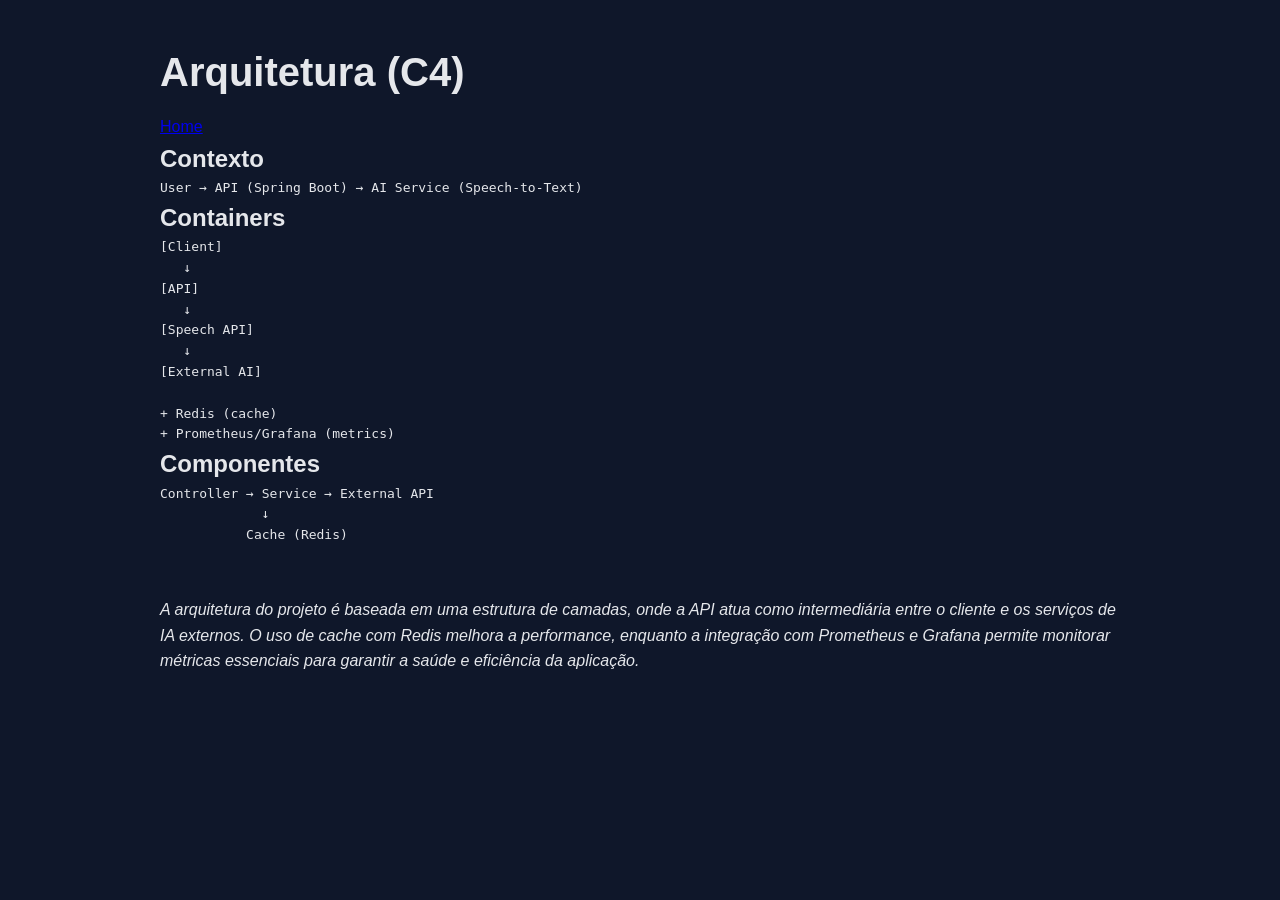
==== docs/architecture.html @ ad004ad5 "docs(site): atualizar páginas HTML e estilos do GitHub Pages Ajustes nas páginas index, arquitetura," ====
<!DOCTYPE html>
<html>

<head>
    <link rel="stylesheet" href="styles.css" />
</head>

<body>
    <div class="container">
        <h1>Arquitetura (C4)</h1>
        <a href="index.html">Home</a>

        <h2>Contexto</h2>
        <pre>
User → API (Spring Boot) → AI Service (Speech-to-Text)
</pre>

        <h2>Containers</h2>
        <pre>
[Client]
   ↓
[API]
   ↓
[Speech API]
   ↓
[External AI]

+ Redis (cache)
+ Prometheus/Grafana (metrics)
</pre>

        <h2>Componentes</h2>
        <pre>
Controller → Service → External API
             ↓
           Cache (Redis)
</pre>

        <br><br>

        <p>
            <em> A arquitetura do projeto é baseada em uma estrutura de camadas, onde a API atua como intermediária
                entre o cliente e os serviços de IA externos. O uso de cache com Redis melhora a performance, enquanto a
                integração com Prometheus e Grafana permite monitorar métricas essenciais para garantir a saúde e
                eficiência da aplicação. </em>
        </p>
    </div>
</body>

</html>
---- docs/styles.css ----
:root {
        --bg: #0f172a;
        --card: #111827;
        --primary: #22c55e;
        --text: #e5e7eb;
        --muted: #9ca3af;
        --border: #1f2937;
    }

    * {
        box-sizing: border-box;
        margin: 0;
        padding: 0;
    }

    body {
        font-family: -apple-system, BlinkMacSystemFont, 'Segoe UI', Roboto, sans-serif;
        background: var(--bg);
        color: var(--text);
        line-height: 1.6;
    }

    .container {
        max-width: 1000px;
        margin: 0 auto;
        padding: 40px 20px;
    }

    header {
        text-align: center;
        margin-bottom: 40px;
    }

    header img {
        width: 120px;
        border-radius: 12px;
        margin-bottom: 16px;
    }

    nav {
        display: flex;
        gap: 15px;
        justify-content: center;
        margin: 20px 0;
    }

    nav a {
        color: #22c55e;
        text-decoration: none;
    }

    h1 {
        font-size: 2.5rem;
        margin-bottom: 10px;
    }

    p.subtitle {
        color: var(--muted);
        font-size: 1.1rem;
    }

    .logo-perfil {
        width: 250px;
        /* Ajuste o valor conforme necessário */
        height: auto;
        border-radius: 12px;
        /* Opcional: arredonda levemente as bordas */
    }

    .card {
        background: var(--card);
        border: 1px solid var(--border);
        border-radius: 12px;
        padding: 24px;
        margin-bottom: 24px;
    }

    .card h2 {
        margin-bottom: 12px;
        font-size: 1.5rem;
    }

    .card p {
        color: var(--muted);
    }

    .actions {
        margin-top: 16px;
    }

    .btn {
        display: inline-block;
        padding: 10px 16px;
        border-radius: 8px;
        text-decoration: none;
        font-weight: 500;
        margin-right: 10px;
        transition: 0.2s;
    }

    .btn-primary {
        background: var(--primary);
        color: #022c22;
    }

    .btn-primary:hover {
        opacity: 0.85;
    }

    .btn-outline {
        border: 1px solid var(--border);
        color: var(--text);
    }

    .btn-outline:hover {
        background: #1f2937;
    }

    footer {
        text-align: center;
        margin-top: 40px;
        color: var(--muted);
        font-size: 0.9rem;
    }

    code {
        background: #020617;
        padding: 4px 6px;
        border-radius: 6px;
        font-size: 0.9rem;
    }
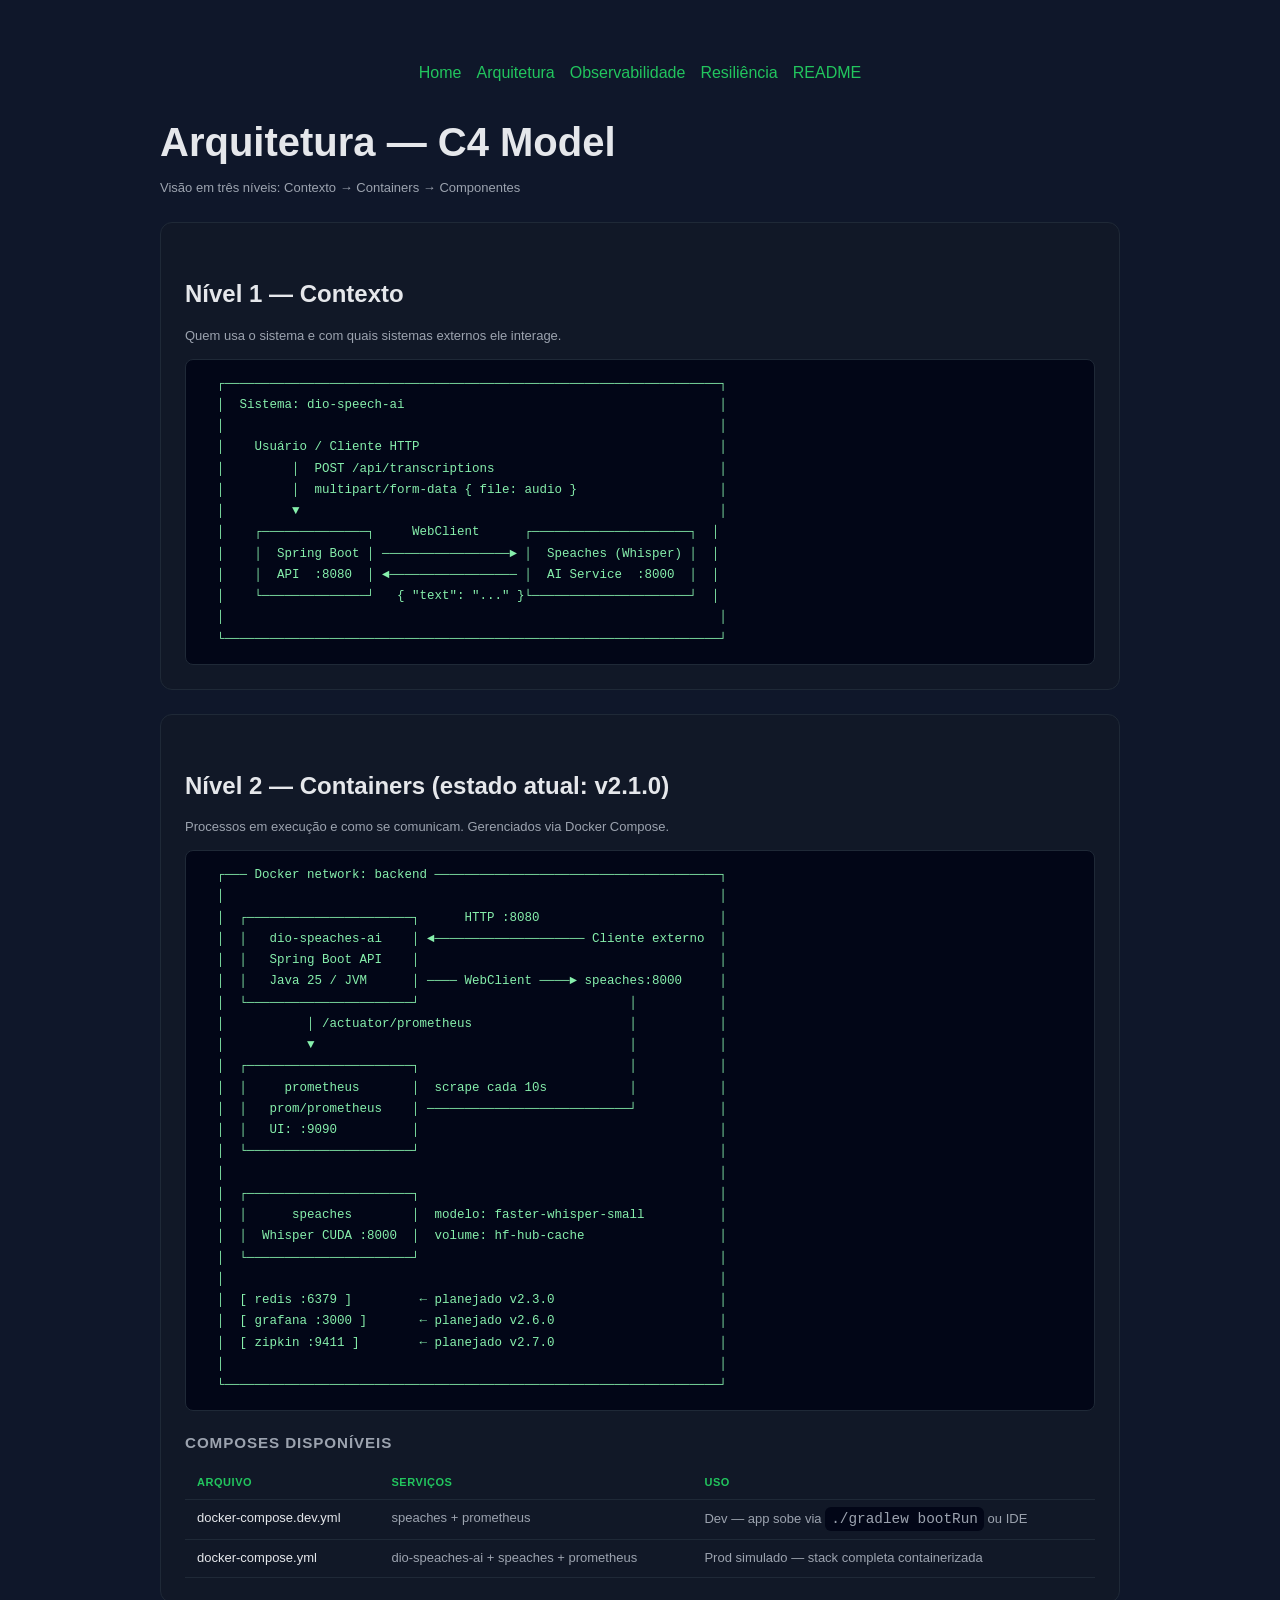
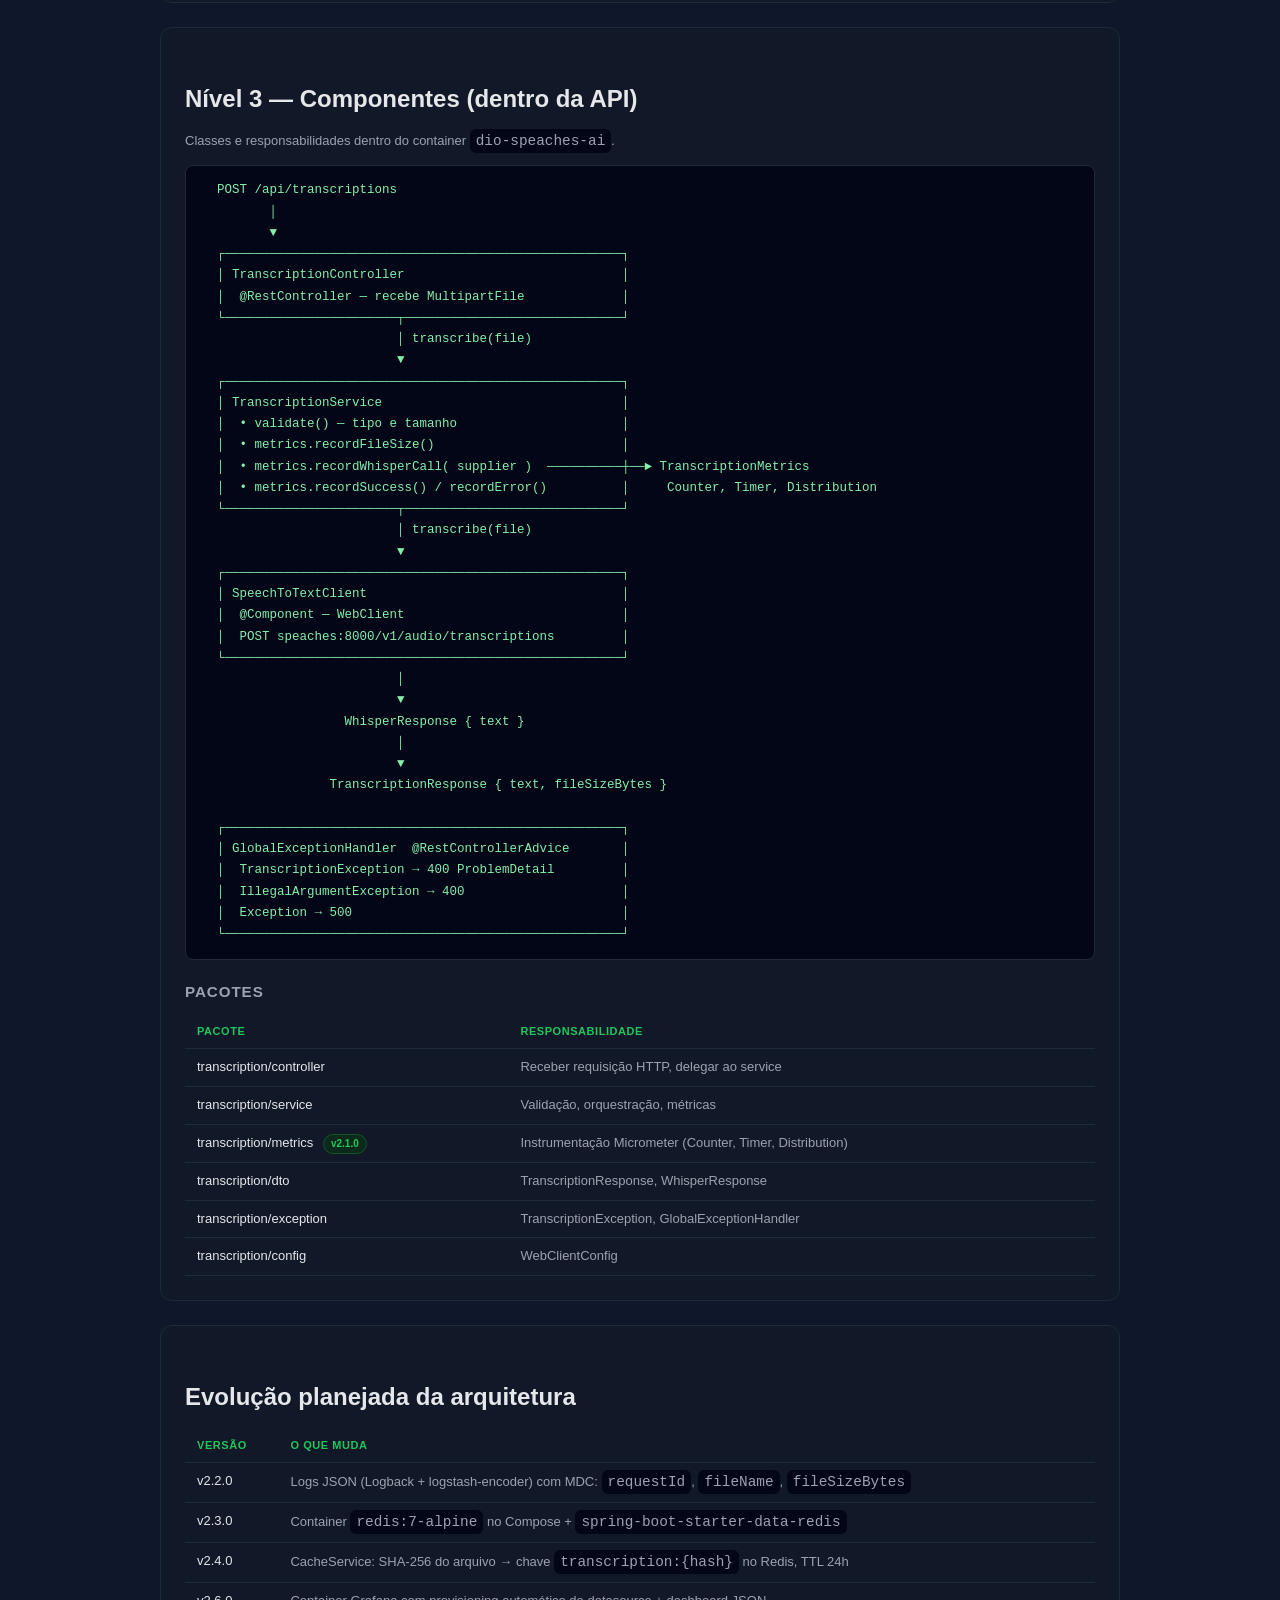
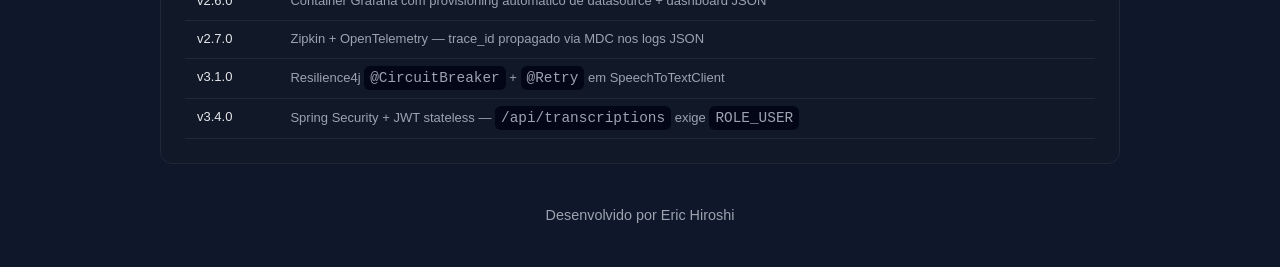
==== commit 6ffc70d0: "docs(site): atualizar páginas HTML e estilos do GitHub Pages Ajustes na página roadmap. Melhorias de" ====
--- a/docs/architecture.html
+++ b/docs/architecture.html
@@ -1,50 +1,203 @@
 <!DOCTYPE html>
-<html>
-
+<html lang="pt-BR">
 <head>
-    <link rel="stylesheet" href="styles.css" />
+  <meta charset="UTF-8" />
+  <meta name="viewport" content="width=device-width, initial-scale=1.0" />
+  <title>Arquitetura — dio-speech-ai</title>
+  <link rel="stylesheet" href="styles.css" />
+  <style>
+    h2 { font-size: 1.15rem; margin: 28px 0 10px; color: var(--text); }
+    h3 { font-size: 0.95rem; color: var(--muted); text-transform: uppercase; letter-spacing: 0.06em; margin: 20px 0 8px; }
+    pre { background: #020617; border: 1px solid var(--border); border-radius: 8px; padding: 14px 16px; font-size: 12.5px; color: #86efac; overflow-x: auto; line-height: 1.7; margin-top: 8px; }
+    table { width: 100%; border-collapse: collapse; margin-top: 10px; font-size: 13px; }
+    th { text-align: left; padding: 8px 12px; color: var(--primary); font-size: 11px; text-transform: uppercase; letter-spacing: 0.05em; border-bottom: 1px solid var(--border); }
+    td { padding: 8px 12px; color: var(--muted); border-bottom: 1px solid var(--border); vertical-align: top; }
+    td:first-child { color: var(--text); font-weight: 500; white-space: nowrap; }
+    .badge { display: inline-block; font-size: 10px; font-weight: 600; padding: 1px 7px; border-radius: 99px; vertical-align: middle; margin-left: 6px; }
+    .done  { background: #0c2a1a; color: #22c55e; border: 1px solid #14532d; }
+    .planned { background: #1a1a2e; color: #818cf8; border: 1px solid #3730a3; }
+    .port  { font-family: 'Courier New', monospace; font-size: 12px; color: #60a5fa; }
+    .layer-label { font-size: 11px; font-weight: 600; color: var(--muted); text-transform: uppercase; letter-spacing: 0.07em; margin-bottom: 6px; }
+    .divider { border: none; border-top: 1px solid var(--border); margin: 28px 0; }
+  </style>
 </head>
-
 <body>
-    <div class="container">
-        <h1>Arquitetura (C4)</h1>
-        <a href="index.html">Home</a>
-
-        <h2>Contexto</h2>
-        <pre>
-User → API (Spring Boot) → AI Service (Speech-to-Text)
-</pre>
-
-        <h2>Containers</h2>
-        <pre>
-[Client]
-   ↓
-[API]
-   ↓
-[Speech API]
-   ↓
-[External AI]
-
-+ Redis (cache)
-+ Prometheus/Grafana (metrics)
-</pre>
-
-        <h2>Componentes</h2>
-        <pre>
-Controller → Service → External API
-             ↓
-           Cache (Redis)
-</pre>
-
-        <br><br>
-
-        <p>
-            <em> A arquitetura do projeto é baseada em uma estrutura de camadas, onde a API atua como intermediária
-                entre o cliente e os serviços de IA externos. O uso de cache com Redis melhora a performance, enquanto a
-                integração com Prometheus e Grafana permite monitorar métricas essenciais para garantir a saúde e
-                eficiência da aplicação. </em>
-        </p>
-    </div>
+  <div class="container">
+    <nav>
+      <a href="index.html">Home</a>
+      <a href="architecture.html">Arquitetura</a>
+      <a href="observability.html">Observabilidade</a>
+      <a href="resilience.html">Resiliência</a>
+      <a href="https://github.com/erichiroshi/dio-speech-ai/blob/main/README.md">README</a>
+    </nav>
+
+    <h1 style="margin: 24px 0 4px;">Arquitetura — C4 Model</h1>
+    <p style="color:var(--muted); font-size:13px; margin-bottom: 24px;">Visão em três níveis: Contexto → Containers → Componentes</p>
+
+    <!-- ── NÍVEL 1: CONTEXTO ─────────────────────────────────────── -->
+    <section class="card">
+      <h2>Nível 1 — Contexto</h2>
+      <p style="color:var(--muted); font-size:13px; margin-bottom:12px;">Quem usa o sistema e com quais sistemas externos ele interage.</p>
+      <pre>
+  ┌──────────────────────────────────────────────────────────────────┐
+  │  Sistema: dio-speech-ai                                          │
+  │                                                                  │
+  │    Usuário / Cliente HTTP                                        │
+  │         │  POST /api/transcriptions                              │
+  │         │  multipart/form-data { file: audio }                   │
+  │         ▼                                                        │
+  │    ┌──────────────┐     WebClient      ┌─────────────────────┐  │
+  │    │  Spring Boot │ ─────────────────► │  Speaches (Whisper) │  │
+  │    │  API  :8080  │ ◄───────────────── │  AI Service  :8000  │  │
+  │    └──────────────┘   { "text": "..." }└─────────────────────┘  │
+  │                                                                  │
+  └──────────────────────────────────────────────────────────────────┘</pre>
+    </section>
+
+    <!-- ── NÍVEL 2: CONTAINERS ───────────────────────────────────── -->
+    <section class="card">
+      <h2>Nível 2 — Containers (estado atual: v2.1.0)</h2>
+      <p style="color:var(--muted); font-size:13px; margin-bottom:12px;">Processos em execução e como se comunicam. Gerenciados via Docker Compose.</p>
+      <pre>
+  ┌─── Docker network: backend ──────────────────────────────────────┐
+  │                                                                  │
+  │  ┌──────────────────────┐      HTTP :8080                        │
+  │  │   dio-speaches-ai    │ ◄──────────────────── Cliente externo  │
+  │  │   Spring Boot API    │                                        │
+  │  │   Java 25 / JVM      │ ──── WebClient ────► speaches:8000     │
+  │  └──────────────────────┘                            │           │
+  │           │ /actuator/prometheus                     │           │
+  │           ▼                                          │           │
+  │  ┌──────────────────────┐                            │           │
+  │  │     prometheus       │  scrape cada 10s           │           │
+  │  │   prom/prometheus    │ ───────────────────────────┘           │
+  │  │   UI: :9090          │                                        │
+  │  └──────────────────────┘                                        │
+  │                                                                  │
+  │  ┌──────────────────────┐                                        │
+  │  │      speaches        │  modelo: faster-whisper-small          │
+  │  │  Whisper CUDA :8000  │  volume: hf-hub-cache                  │
+  │  └──────────────────────┘                                        │
+  │                                                                  │
+  │  [ redis :6379 ]         ← planejado v2.3.0                      │
+  │  [ grafana :3000 ]       ← planejado v2.6.0                      │
+  │  [ zipkin :9411 ]        ← planejado v2.7.0                      │
+  │                                                                  │
+  └──────────────────────────────────────────────────────────────────┘</pre>
+
+      <h3>Composes disponíveis</h3>
+      <table>
+        <thead><tr><th>Arquivo</th><th>Serviços</th><th>Uso</th></tr></thead>
+        <tbody>
+          <tr>
+            <td>docker-compose.dev.yml</td>
+            <td>speaches + prometheus</td>
+            <td>Dev — app sobe via <code>./gradlew bootRun</code> ou IDE</td>
+          </tr>
+          <tr>
+            <td>docker-compose.yml</td>
+            <td>dio-speaches-ai + speaches + prometheus</td>
+            <td>Prod simulado — stack completa containerizada</td>
+          </tr>
+        </tbody>
+      </table>
+    </section>
+
+    <!-- ── NÍVEL 3: COMPONENTES ──────────────────────────────────── -->
+    <section class="card">
+      <h2>Nível 3 — Componentes (dentro da API)</h2>
+      <p style="color:var(--muted); font-size:13px; margin-bottom:12px;">Classes e responsabilidades dentro do container <code>dio-speaches-ai</code>.</p>
+      <pre>
+  POST /api/transcriptions
+         │
+         ▼
+  ┌─────────────────────────────────────────────────────┐
+  │ TranscriptionController                             │
+  │  @RestController — recebe MultipartFile             │
+  └───────────────────────┬─────────────────────────────┘
+                          │ transcribe(file)
+                          ▼
+  ┌─────────────────────────────────────────────────────┐
+  │ TranscriptionService                                │
+  │  • validate() — tipo e tamanho                      │
+  │  • metrics.recordFileSize()                         │
+  │  • metrics.recordWhisperCall( supplier )  ──────────┼──► TranscriptionMetrics
+  │  • metrics.recordSuccess() / recordError()          │     Counter, Timer, Distribution
+  └───────────────────────┬─────────────────────────────┘
+                          │ transcribe(file)
+                          ▼
+  ┌─────────────────────────────────────────────────────┐
+  │ SpeechToTextClient                                  │
+  │  @Component — WebClient                             │
+  │  POST speaches:8000/v1/audio/transcriptions         │
+  └─────────────────────────────────────────────────────┘
+                          │
+                          ▼
+                   WhisperResponse { text }
+                          │
+                          ▼
+                 TranscriptionResponse { text, fileSizeBytes }
+
+  ┌─────────────────────────────────────────────────────┐
+  │ GlobalExceptionHandler  @RestControllerAdvice       │
+  │  TranscriptionException → 400 ProblemDetail         │
+  │  IllegalArgumentException → 400                     │
+  │  Exception → 500                                    │
+  └─────────────────────────────────────────────────────┘</pre>
+
+      <h3>Pacotes</h3>
+      <table>
+        <thead><tr><th>Pacote</th><th>Responsabilidade</th></tr></thead>
+        <tbody>
+          <tr><td>transcription/controller</td><td>Receber requisição HTTP, delegar ao service</td></tr>
+          <tr><td>transcription/service</td><td>Validação, orquestração, métricas</td></tr>
+          <tr><td>transcription/metrics <span class="badge done">v2.1.0</span></td><td>Instrumentação Micrometer (Counter, Timer, Distribution)</td></tr>
+          <tr><td>transcription/dto</td><td>TranscriptionResponse, WhisperResponse</td></tr>
+          <tr><td>transcription/exception</td><td>TranscriptionException, GlobalExceptionHandler</td></tr>
+          <tr><td>transcription/config</td><td>WebClientConfig</td></tr>
+        </tbody>
+      </table>
+    </section>
+
+    <!-- ── EVOLUÇÃO PLANEJADA ────────────────────────────────────── -->
+    <section class="card">
+      <h2>Evolução planejada da arquitetura</h2>
+      <table>
+        <thead><tr><th>Versão</th><th>O que muda</th></tr></thead>
+        <tbody>
+          <tr>
+            <td>v2.2.0</td>
+            <td>Logs JSON (Logback + logstash-encoder) com MDC: <code>requestId</code>, <code>fileName</code>, <code>fileSizeBytes</code></td>
+          </tr>
+          <tr>
+            <td>v2.3.0</td>
+            <td>Container <code>redis:7-alpine</code> no Compose + <code>spring-boot-starter-data-redis</code></td>
+          </tr>
+          <tr>
+            <td>v2.4.0</td>
+            <td>CacheService: SHA-256 do arquivo → chave <code>transcription:{hash}</code> no Redis, TTL 24h</td>
+          </tr>
+          <tr>
+            <td>v2.6.0</td>
+            <td>Container Grafana com provisioning automático de datasource + dashboard JSON</td>
+          </tr>
+          <tr>
+            <td>v2.7.0</td>
+            <td>Zipkin + OpenTelemetry — trace_id propagado via MDC nos logs JSON</td>
+          </tr>
+          <tr>
+            <td>v3.1.0</td>
+            <td>Resilience4j <code>@CircuitBreaker</code> + <code>@Retry</code> em SpeechToTextClient</td>
+          </tr>
+          <tr>
+            <td>v3.4.0</td>
+            <td>Spring Security + JWT stateless — <code>/api/transcriptions</code> exige <code>ROLE_USER</code></td>
+          </tr>
+        </tbody>
+      </table>
+    </section>
+
+    <footer><p>Desenvolvido por Eric Hiroshi</p></footer>
+  </div>
 </body>
-
 </html>
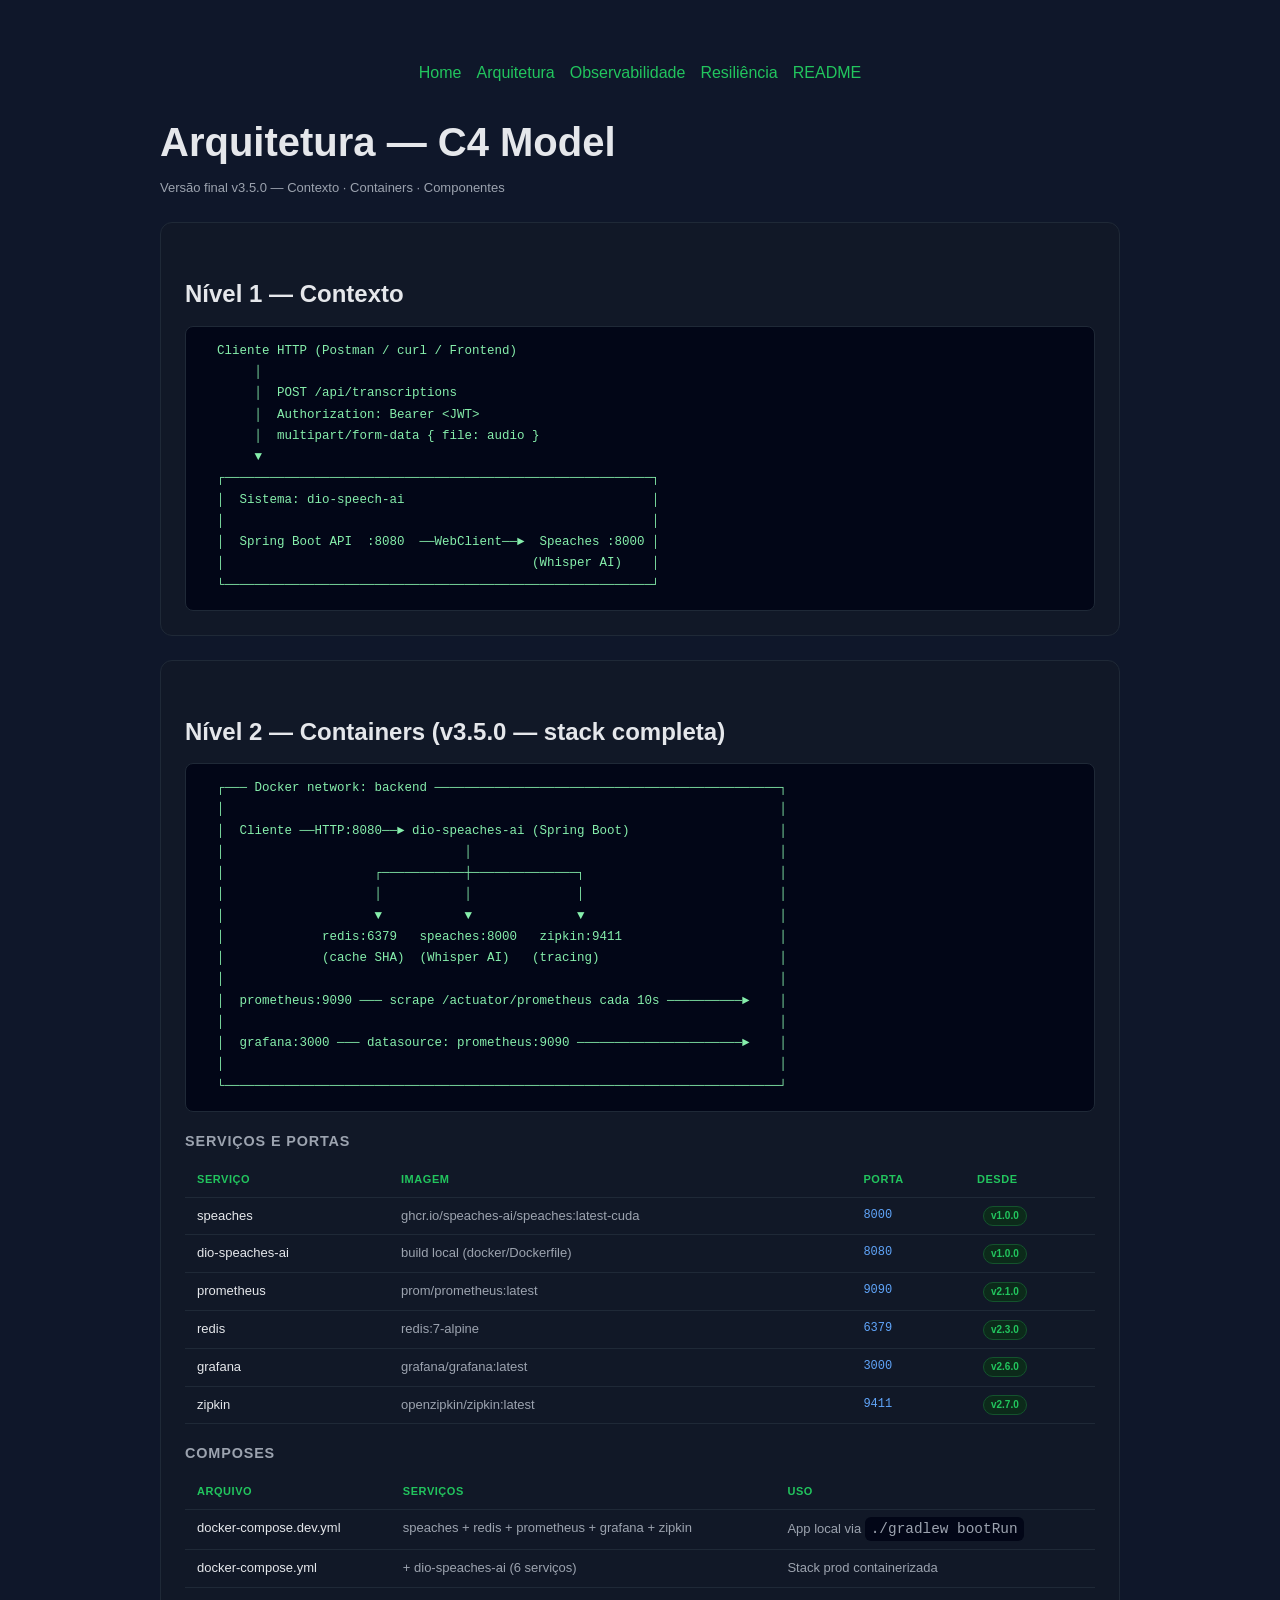
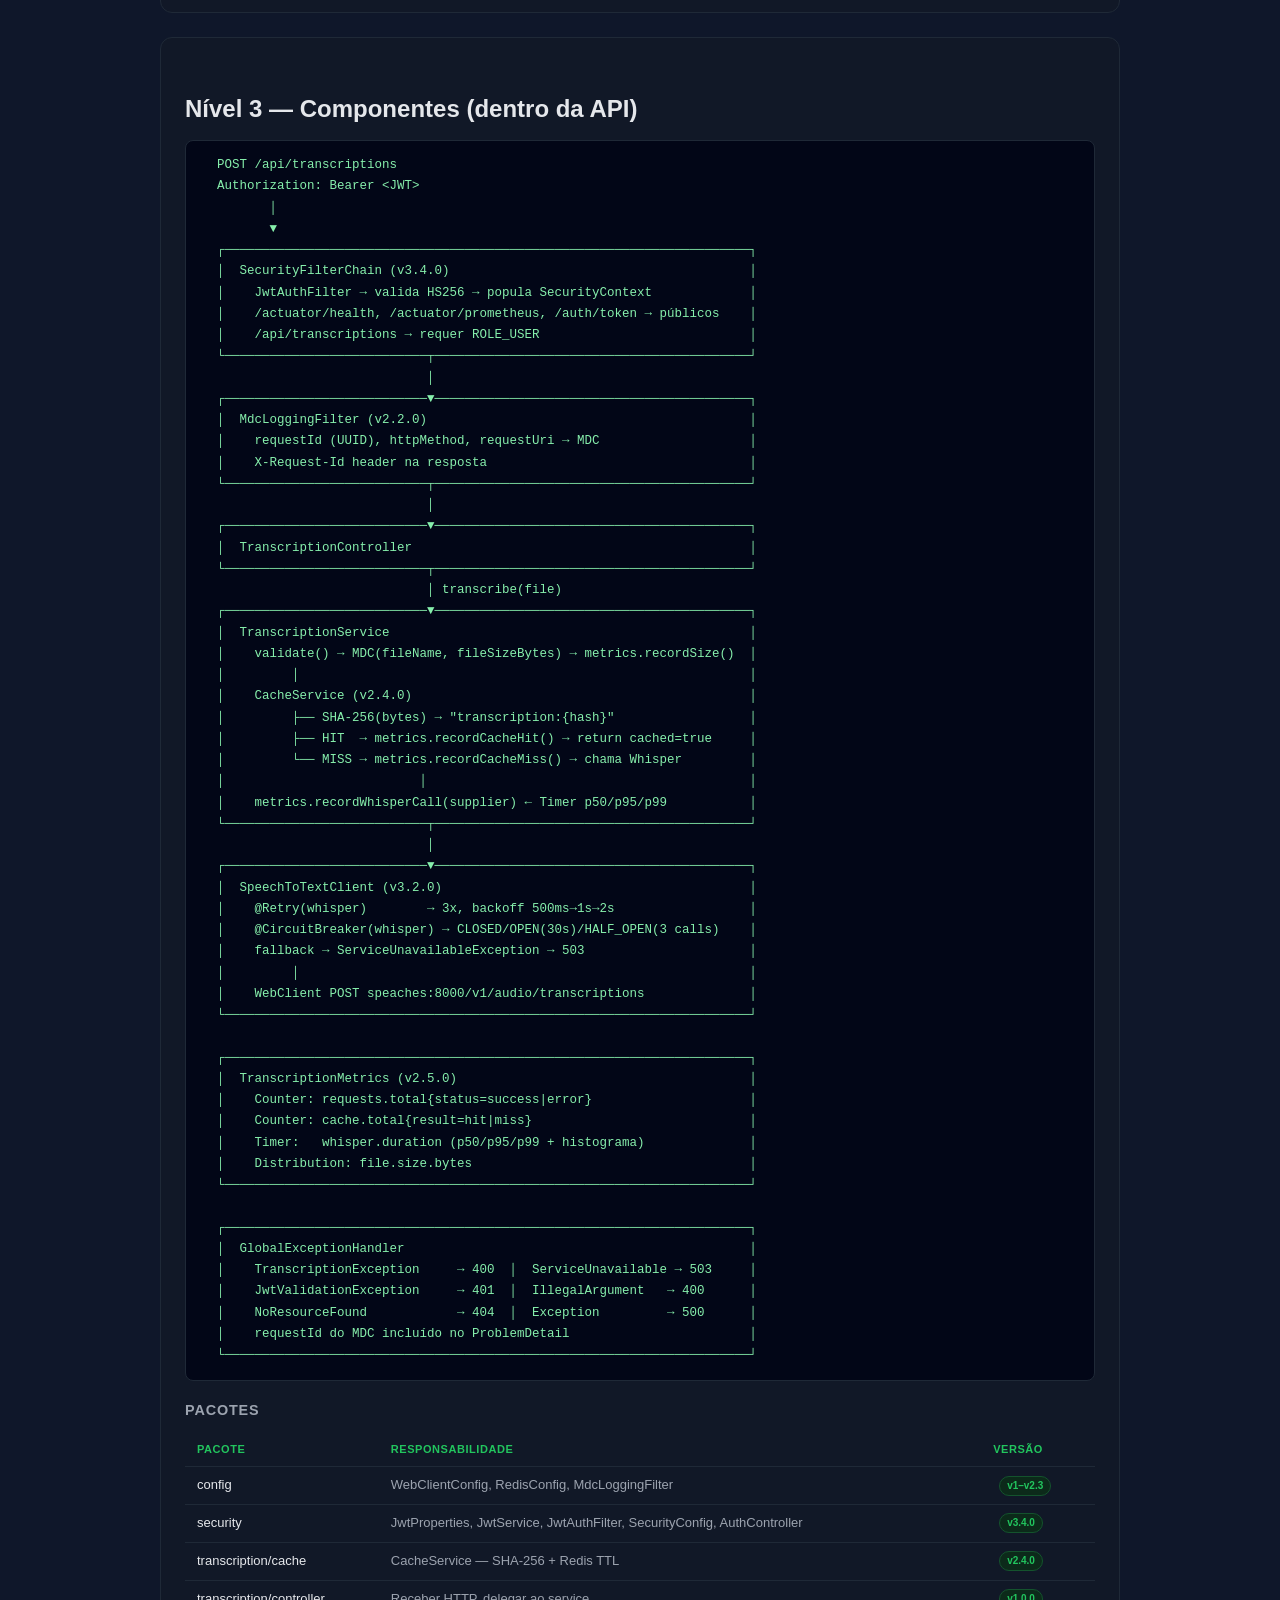
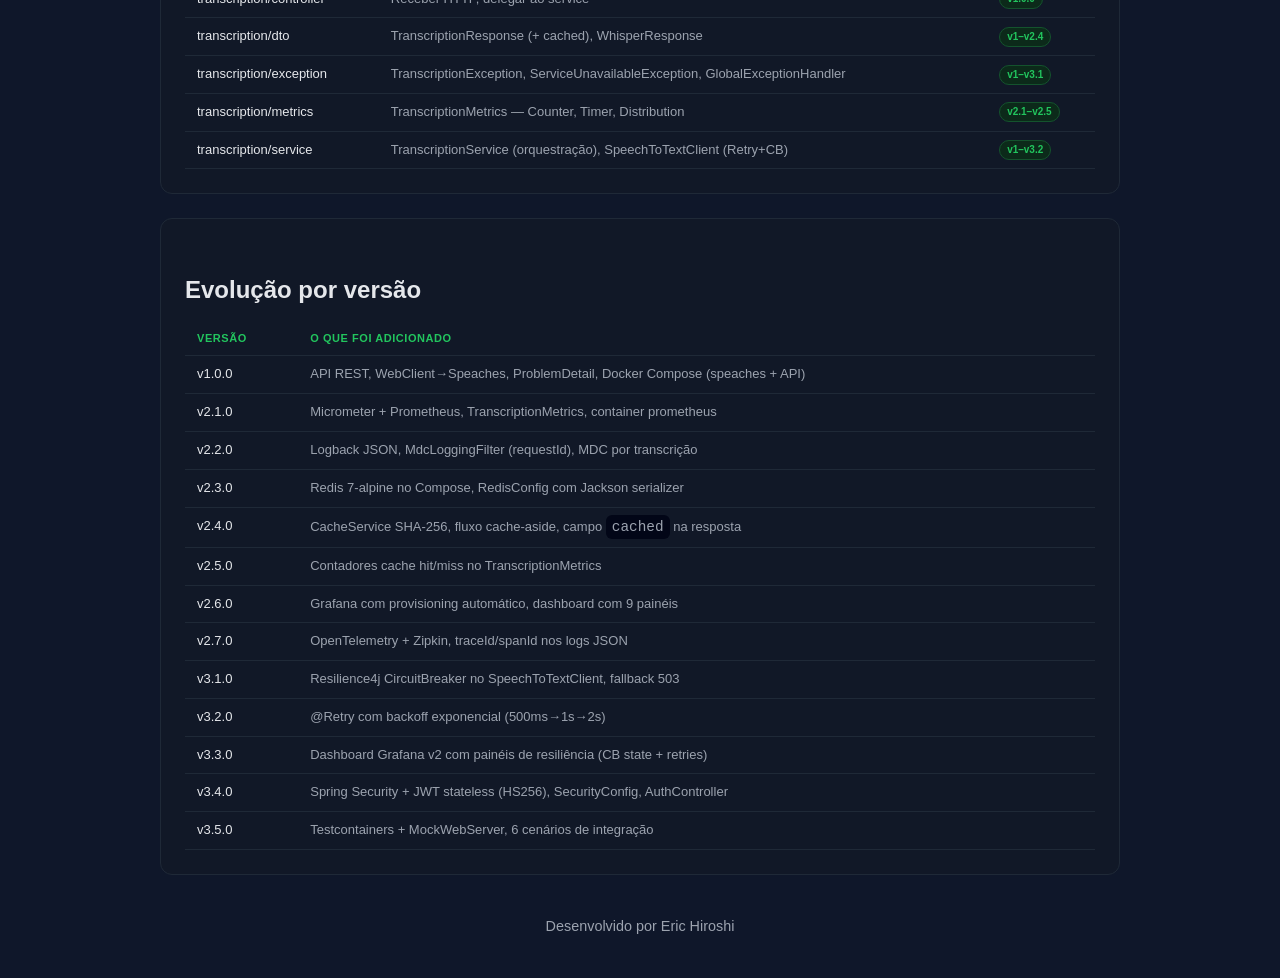
==== commit 7dad5bc0: "chore(project): atualizar README e roadmap Pequenos ajustes na documentação - incluindo atualização " ====
--- a/docs/architecture.html
+++ b/docs/architecture.html
@@ -7,18 +7,15 @@
   <link rel="stylesheet" href="styles.css" />
   <style>
     h2 { font-size: 1.15rem; margin: 28px 0 10px; color: var(--text); }
-    h3 { font-size: 0.95rem; color: var(--muted); text-transform: uppercase; letter-spacing: 0.06em; margin: 20px 0 8px; }
+    h3 { font-size: 0.9rem; color: var(--muted); text-transform: uppercase; letter-spacing: 0.06em; margin: 18px 0 8px; }
     pre { background: #020617; border: 1px solid var(--border); border-radius: 8px; padding: 14px 16px; font-size: 12.5px; color: #86efac; overflow-x: auto; line-height: 1.7; margin-top: 8px; }
     table { width: 100%; border-collapse: collapse; margin-top: 10px; font-size: 13px; }
     th { text-align: left; padding: 8px 12px; color: var(--primary); font-size: 11px; text-transform: uppercase; letter-spacing: 0.05em; border-bottom: 1px solid var(--border); }
     td { padding: 8px 12px; color: var(--muted); border-bottom: 1px solid var(--border); vertical-align: top; }
     td:first-child { color: var(--text); font-weight: 500; white-space: nowrap; }
     .badge { display: inline-block; font-size: 10px; font-weight: 600; padding: 1px 7px; border-radius: 99px; vertical-align: middle; margin-left: 6px; }
-    .done  { background: #0c2a1a; color: #22c55e; border: 1px solid #14532d; }
-    .planned { background: #1a1a2e; color: #818cf8; border: 1px solid #3730a3; }
-    .port  { font-family: 'Courier New', monospace; font-size: 12px; color: #60a5fa; }
-    .layer-label { font-size: 11px; font-weight: 600; color: var(--muted); text-transform: uppercase; letter-spacing: 0.07em; margin-bottom: 6px; }
-    .divider { border: none; border-top: 1px solid var(--border); margin: 28px 0; }
+    .done { background: #0c2a1a; color: #22c55e; border: 1px solid #14532d; }
+    .port { font-family: 'Courier New', monospace; font-size: 12px; color: #60a5fa; }
   </style>
 </head>
 <body>
@@ -32,167 +29,166 @@
     </nav>
 
     <h1 style="margin: 24px 0 4px;">Arquitetura — C4 Model</h1>
-    <p style="color:var(--muted); font-size:13px; margin-bottom: 24px;">Visão em três níveis: Contexto → Containers → Componentes</p>
+    <p style="color:var(--muted); font-size:13px; margin-bottom: 24px;">Versão final v3.5.0 — Contexto · Containers · Componentes</p>
 
-    <!-- ── NÍVEL 1: CONTEXTO ─────────────────────────────────────── -->
+    <!-- ── NÍVEL 1 ──────────────────────────────────────────────────── -->
     <section class="card">
       <h2>Nível 1 — Contexto</h2>
-      <p style="color:var(--muted); font-size:13px; margin-bottom:12px;">Quem usa o sistema e com quais sistemas externos ele interage.</p>
       <pre>
-  ┌──────────────────────────────────────────────────────────────────┐
-  │  Sistema: dio-speech-ai                                          │
-  │                                                                  │
-  │    Usuário / Cliente HTTP                                        │
-  │         │  POST /api/transcriptions                              │
-  │         │  multipart/form-data { file: audio }                   │
-  │         ▼                                                        │
-  │    ┌──────────────┐     WebClient      ┌─────────────────────┐  │
-  │    │  Spring Boot │ ─────────────────► │  Speaches (Whisper) │  │
-  │    │  API  :8080  │ ◄───────────────── │  AI Service  :8000  │  │
-  │    └──────────────┘   { "text": "..." }└─────────────────────┘  │
-  │                                                                  │
-  └──────────────────────────────────────────────────────────────────┘</pre>
+  Cliente HTTP (Postman / curl / Frontend)
+       │
+       │  POST /api/transcriptions
+       │  Authorization: Bearer &lt;JWT&gt;
+       │  multipart/form-data { file: audio }
+       ▼
+  ┌─────────────────────────────────────────────────────────┐
+  │  Sistema: dio-speech-ai                                 │
+  │                                                         │
+  │  Spring Boot API  :8080  ──WebClient──►  Speaches :8000 │
+  │                                         (Whisper AI)    │
+  └─────────────────────────────────────────────────────────┘</pre>
     </section>
 
-    <!-- ── NÍVEL 2: CONTAINERS ───────────────────────────────────── -->
+    <!-- ── NÍVEL 2 ──────────────────────────────────────────────────── -->
     <section class="card">
-      <h2>Nível 2 — Containers (estado atual: v2.1.0)</h2>
-      <p style="color:var(--muted); font-size:13px; margin-bottom:12px;">Processos em execução e como se comunicam. Gerenciados via Docker Compose.</p>
+      <h2>Nível 2 — Containers (v3.5.0 — stack completa)</h2>
       <pre>
-  ┌─── Docker network: backend ──────────────────────────────────────┐
-  │                                                                  │
-  │  ┌──────────────────────┐      HTTP :8080                        │
-  │  │   dio-speaches-ai    │ ◄──────────────────── Cliente externo  │
-  │  │   Spring Boot API    │                                        │
-  │  │   Java 25 / JVM      │ ──── WebClient ────► speaches:8000     │
-  │  └──────────────────────┘                            │           │
-  │           │ /actuator/prometheus                     │           │
-  │           ▼                                          │           │
-  │  ┌──────────────────────┐                            │           │
-  │  │     prometheus       │  scrape cada 10s           │           │
-  │  │   prom/prometheus    │ ───────────────────────────┘           │
-  │  │   UI: :9090          │                                        │
-  │  └──────────────────────┘                                        │
-  │                                                                  │
-  │  ┌──────────────────────┐                                        │
-  │  │      speaches        │  modelo: faster-whisper-small          │
-  │  │  Whisper CUDA :8000  │  volume: hf-hub-cache                  │
-  │  └──────────────────────┘                                        │
-  │                                                                  │
-  │  [ redis :6379 ]         ← planejado v2.3.0                      │
-  │  [ grafana :3000 ]       ← planejado v2.6.0                      │
-  │  [ zipkin :9411 ]        ← planejado v2.7.0                      │
-  │                                                                  │
-  └──────────────────────────────────────────────────────────────────┘</pre>
+  ┌─── Docker network: backend ──────────────────────────────────────────────┐
+  │                                                                          │
+  │  Cliente ──HTTP:8080──► dio-speaches-ai (Spring Boot)                    │
+  │                                │                                         │
+  │                    ┌───────────┼──────────────┐                          │
+  │                    │           │              │                          │
+  │                    ▼           ▼              ▼                          │
+  │             redis:6379   speaches:8000   zipkin:9411                     │
+  │             (cache SHA)  (Whisper AI)   (tracing)                        │
+  │                                                                          │
+  │  prometheus:9090 ─── scrape /actuator/prometheus cada 10s ──────────►    │
+  │                                                                          │
+  │  grafana:3000 ─── datasource: prometheus:9090 ──────────────────────►    │
+  │                                                                          │
+  └──────────────────────────────────────────────────────────────────────────┘</pre>
 
-      <h3>Composes disponíveis</h3>
+      <h3>Serviços e portas</h3>
+      <table>
+        <thead><tr><th>Serviço</th><th>Imagem</th><th>Porta</th><th>Desde</th></tr></thead>
+        <tbody>
+          <tr><td>speaches</td><td>ghcr.io/speaches-ai/speaches:latest-cuda</td><td class="port">8000</td><td><span class="badge done">v1.0.0</span></td></tr>
+          <tr><td>dio-speaches-ai</td><td>build local (docker/Dockerfile)</td><td class="port">8080</td><td><span class="badge done">v1.0.0</span></td></tr>
+          <tr><td>prometheus</td><td>prom/prometheus:latest</td><td class="port">9090</td><td><span class="badge done">v2.1.0</span></td></tr>
+          <tr><td>redis</td><td>redis:7-alpine</td><td class="port">6379</td><td><span class="badge done">v2.3.0</span></td></tr>
+          <tr><td>grafana</td><td>grafana/grafana:latest</td><td class="port">3000</td><td><span class="badge done">v2.6.0</span></td></tr>
+          <tr><td>zipkin</td><td>openzipkin/zipkin:latest</td><td class="port">9411</td><td><span class="badge done">v2.7.0</span></td></tr>
+        </tbody>
+      </table>
+
+      <h3>Composes</h3>
       <table>
         <thead><tr><th>Arquivo</th><th>Serviços</th><th>Uso</th></tr></thead>
         <tbody>
-          <tr>
-            <td>docker-compose.dev.yml</td>
-            <td>speaches + prometheus</td>
-            <td>Dev — app sobe via <code>./gradlew bootRun</code> ou IDE</td>
-          </tr>
-          <tr>
-            <td>docker-compose.yml</td>
-            <td>dio-speaches-ai + speaches + prometheus</td>
-            <td>Prod simulado — stack completa containerizada</td>
-          </tr>
+          <tr><td>docker-compose.dev.yml</td><td>speaches + redis + prometheus + grafana + zipkin</td><td>App local via <code>./gradlew bootRun</code></td></tr>
+          <tr><td>docker-compose.yml</td><td>+ dio-speaches-ai (6 serviços)</td><td>Stack prod containerizada</td></tr>
         </tbody>
       </table>
     </section>
 
-    <!-- ── NÍVEL 3: COMPONENTES ──────────────────────────────────── -->
+    <!-- ── NÍVEL 3 ──────────────────────────────────────────────────── -->
     <section class="card">
       <h2>Nível 3 — Componentes (dentro da API)</h2>
-      <p style="color:var(--muted); font-size:13px; margin-bottom:12px;">Classes e responsabilidades dentro do container <code>dio-speaches-ai</code>.</p>
       <pre>
   POST /api/transcriptions
+  Authorization: Bearer &lt;JWT&gt;
          │
          ▼
-  ┌─────────────────────────────────────────────────────┐
-  │ TranscriptionController                             │
-  │  @RestController — recebe MultipartFile             │
-  └───────────────────────┬─────────────────────────────┘
-                          │ transcribe(file)
-                          ▼
-  ┌─────────────────────────────────────────────────────┐
-  │ TranscriptionService                                │
-  │  • validate() — tipo e tamanho                      │
-  │  • metrics.recordFileSize()                         │
-  │  • metrics.recordWhisperCall( supplier )  ──────────┼──► TranscriptionMetrics
-  │  • metrics.recordSuccess() / recordError()          │     Counter, Timer, Distribution
-  └───────────────────────┬─────────────────────────────┘
-                          │ transcribe(file)
-                          ▼
-  ┌─────────────────────────────────────────────────────┐
-  │ SpeechToTextClient                                  │
-  │  @Component — WebClient                             │
-  │  POST speaches:8000/v1/audio/transcriptions         │
-  └─────────────────────────────────────────────────────┘
-                          │
-                          ▼
-                   WhisperResponse { text }
-                          │
-                          ▼
-                 TranscriptionResponse { text, fileSizeBytes }
+  ┌──────────────────────────────────────────────────────────────────────┐
+  │  SecurityFilterChain (v3.4.0)                                        │
+  │    JwtAuthFilter → valida HS256 → popula SecurityContext             │
+  │    /actuator/health, /actuator/prometheus, /auth/token → públicos    │
+  │    /api/transcriptions → requer ROLE_USER                            │
+  └───────────────────────────┬──────────────────────────────────────────┘
+                              │
+  ┌───────────────────────────▼──────────────────────────────────────────┐
+  │  MdcLoggingFilter (v2.2.0)                                           │
+  │    requestId (UUID), httpMethod, requestUri → MDC                    │
+  │    X-Request-Id header na resposta                                   │
+  └───────────────────────────┬──────────────────────────────────────────┘
+                              │
+  ┌───────────────────────────▼──────────────────────────────────────────┐
+  │  TranscriptionController                                             │
+  └───────────────────────────┬──────────────────────────────────────────┘
+                              │ transcribe(file)
+  ┌───────────────────────────▼──────────────────────────────────────────┐
+  │  TranscriptionService                                                │
+  │    validate() → MDC(fileName, fileSizeBytes) → metrics.recordSize()  │
+  │         │                                                            │
+  │    CacheService (v2.4.0)                                             │
+  │         ├── SHA-256(bytes) → "transcription:{hash}"                  │
+  │         ├── HIT  → metrics.recordCacheHit() → return cached=true     │
+  │         └── MISS → metrics.recordCacheMiss() → chama Whisper         │
+  │                          │                                           │
+  │    metrics.recordWhisperCall(supplier) ← Timer p50/p95/p99           │
+  └───────────────────────────┬──────────────────────────────────────────┘
+                              │
+  ┌───────────────────────────▼──────────────────────────────────────────┐
+  │  SpeechToTextClient (v3.2.0)                                         │
+  │    @Retry(whisper)        → 3x, backoff 500ms→1s→2s                  │
+  │    @CircuitBreaker(whisper) → CLOSED/OPEN(30s)/HALF_OPEN(3 calls)    │
+  │    fallback → ServiceUnavailableException → 503                      │
+  │         │                                                            │
+  │    WebClient POST speaches:8000/v1/audio/transcriptions              │
+  └──────────────────────────────────────────────────────────────────────┘
 
-  ┌─────────────────────────────────────────────────────┐
-  │ GlobalExceptionHandler  @RestControllerAdvice       │
-  │  TranscriptionException → 400 ProblemDetail         │
-  │  IllegalArgumentException → 400                     │
-  │  Exception → 500                                    │
-  └─────────────────────────────────────────────────────┘</pre>
+  ┌──────────────────────────────────────────────────────────────────────┐
+  │  TranscriptionMetrics (v2.5.0)                                       │
+  │    Counter: requests.total{status=success|error}                     │
+  │    Counter: cache.total{result=hit|miss}                             │
+  │    Timer:   whisper.duration (p50/p95/p99 + histograma)              │
+  │    Distribution: file.size.bytes                                     │
+  └──────────────────────────────────────────────────────────────────────┘
+
+  ┌──────────────────────────────────────────────────────────────────────┐
+  │  GlobalExceptionHandler                                              │
+  │    TranscriptionException     → 400  │  ServiceUnavailable → 503     │
+  │    JwtValidationException     → 401  │  IllegalArgument   → 400      │
+  │    NoResourceFound            → 404  │  Exception         → 500      │
+  │    requestId do MDC incluído no ProblemDetail                        │
+  └──────────────────────────────────────────────────────────────────────┘</pre>
 
       <h3>Pacotes</h3>
       <table>
-        <thead><tr><th>Pacote</th><th>Responsabilidade</th></tr></thead>
+        <thead><tr><th>Pacote</th><th>Responsabilidade</th><th>Versão</th></tr></thead>
         <tbody>
-          <tr><td>transcription/controller</td><td>Receber requisição HTTP, delegar ao service</td></tr>
-          <tr><td>transcription/service</td><td>Validação, orquestração, métricas</td></tr>
-          <tr><td>transcription/metrics <span class="badge done">v2.1.0</span></td><td>Instrumentação Micrometer (Counter, Timer, Distribution)</td></tr>
-          <tr><td>transcription/dto</td><td>TranscriptionResponse, WhisperResponse</td></tr>
-          <tr><td>transcription/exception</td><td>TranscriptionException, GlobalExceptionHandler</td></tr>
-          <tr><td>transcription/config</td><td>WebClientConfig</td></tr>
+          <tr><td>config</td><td>WebClientConfig, RedisConfig, MdcLoggingFilter</td><td><span class="badge done">v1–v2.3</span></td></tr>
+          <tr><td>security</td><td>JwtProperties, JwtService, JwtAuthFilter, SecurityConfig, AuthController</td><td><span class="badge done">v3.4.0</span></td></tr>
+          <tr><td>transcription/cache</td><td>CacheService — SHA-256 + Redis TTL</td><td><span class="badge done">v2.4.0</span></td></tr>
+          <tr><td>transcription/controller</td><td>Receber HTTP, delegar ao service</td><td><span class="badge done">v1.0.0</span></td></tr>
+          <tr><td>transcription/dto</td><td>TranscriptionResponse (+ cached), WhisperResponse</td><td><span class="badge done">v1–v2.4</span></td></tr>
+          <tr><td>transcription/exception</td><td>TranscriptionException, ServiceUnavailableException, GlobalExceptionHandler</td><td><span class="badge done">v1–v3.1</span></td></tr>
+          <tr><td>transcription/metrics</td><td>TranscriptionMetrics — Counter, Timer, Distribution</td><td><span class="badge done">v2.1–v2.5</span></td></tr>
+          <tr><td>transcription/service</td><td>TranscriptionService (orquestração), SpeechToTextClient (Retry+CB)</td><td><span class="badge done">v1–v3.2</span></td></tr>
         </tbody>
       </table>
     </section>
 
-    <!-- ── EVOLUÇÃO PLANEJADA ────────────────────────────────────── -->
+    <!-- ── EVOLUÇÃO ──────────────────────────────────────────────────── -->
     <section class="card">
-      <h2>Evolução planejada da arquitetura</h2>
+      <h2>Evolução por versão</h2>
       <table>
-        <thead><tr><th>Versão</th><th>O que muda</th></tr></thead>
+        <thead><tr><th>Versão</th><th>O que foi adicionado</th></tr></thead>
         <tbody>
-          <tr>
-            <td>v2.2.0</td>
-            <td>Logs JSON (Logback + logstash-encoder) com MDC: <code>requestId</code>, <code>fileName</code>, <code>fileSizeBytes</code></td>
-          </tr>
-          <tr>
-            <td>v2.3.0</td>
-            <td>Container <code>redis:7-alpine</code> no Compose + <code>spring-boot-starter-data-redis</code></td>
-          </tr>
-          <tr>
-            <td>v2.4.0</td>
-            <td>CacheService: SHA-256 do arquivo → chave <code>transcription:{hash}</code> no Redis, TTL 24h</td>
-          </tr>
-          <tr>
-            <td>v2.6.0</td>
-            <td>Container Grafana com provisioning automático de datasource + dashboard JSON</td>
-          </tr>
-          <tr>
-            <td>v2.7.0</td>
-            <td>Zipkin + OpenTelemetry — trace_id propagado via MDC nos logs JSON</td>
-          </tr>
-          <tr>
-            <td>v3.1.0</td>
-            <td>Resilience4j <code>@CircuitBreaker</code> + <code>@Retry</code> em SpeechToTextClient</td>
-          </tr>
-          <tr>
-            <td>v3.4.0</td>
-            <td>Spring Security + JWT stateless — <code>/api/transcriptions</code> exige <code>ROLE_USER</code></td>
-          </tr>
+          <tr><td>v1.0.0</td><td>API REST, WebClient→Speaches, ProblemDetail, Docker Compose (speaches + API)</td></tr>
+          <tr><td>v2.1.0</td><td>Micrometer + Prometheus, TranscriptionMetrics, container prometheus</td></tr>
+          <tr><td>v2.2.0</td><td>Logback JSON, MdcLoggingFilter (requestId), MDC por transcrição</td></tr>
+          <tr><td>v2.3.0</td><td>Redis 7-alpine no Compose, RedisConfig com Jackson serializer</td></tr>
+          <tr><td>v2.4.0</td><td>CacheService SHA-256, fluxo cache-aside, campo <code>cached</code> na resposta</td></tr>
+          <tr><td>v2.5.0</td><td>Contadores cache hit/miss no TranscriptionMetrics</td></tr>
+          <tr><td>v2.6.0</td><td>Grafana com provisioning automático, dashboard com 9 painéis</td></tr>
+          <tr><td>v2.7.0</td><td>OpenTelemetry + Zipkin, traceId/spanId nos logs JSON</td></tr>
+          <tr><td>v3.1.0</td><td>Resilience4j CircuitBreaker no SpeechToTextClient, fallback 503</td></tr>
+          <tr><td>v3.2.0</td><td>@Retry com backoff exponencial (500ms→1s→2s)</td></tr>
+          <tr><td>v3.3.0</td><td>Dashboard Grafana v2 com painéis de resiliência (CB state + retries)</td></tr>
+          <tr><td>v3.4.0</td><td>Spring Security + JWT stateless (HS256), SecurityConfig, AuthController</td></tr>
+          <tr><td>v3.5.0</td><td>Testcontainers + MockWebServer, 6 cenários de integração</td></tr>
         </tbody>
       </table>
     </section>
@@ -200,4 +196,4 @@
     <footer><p>Desenvolvido por Eric Hiroshi</p></footer>
   </div>
 </body>
-</html>+</html>
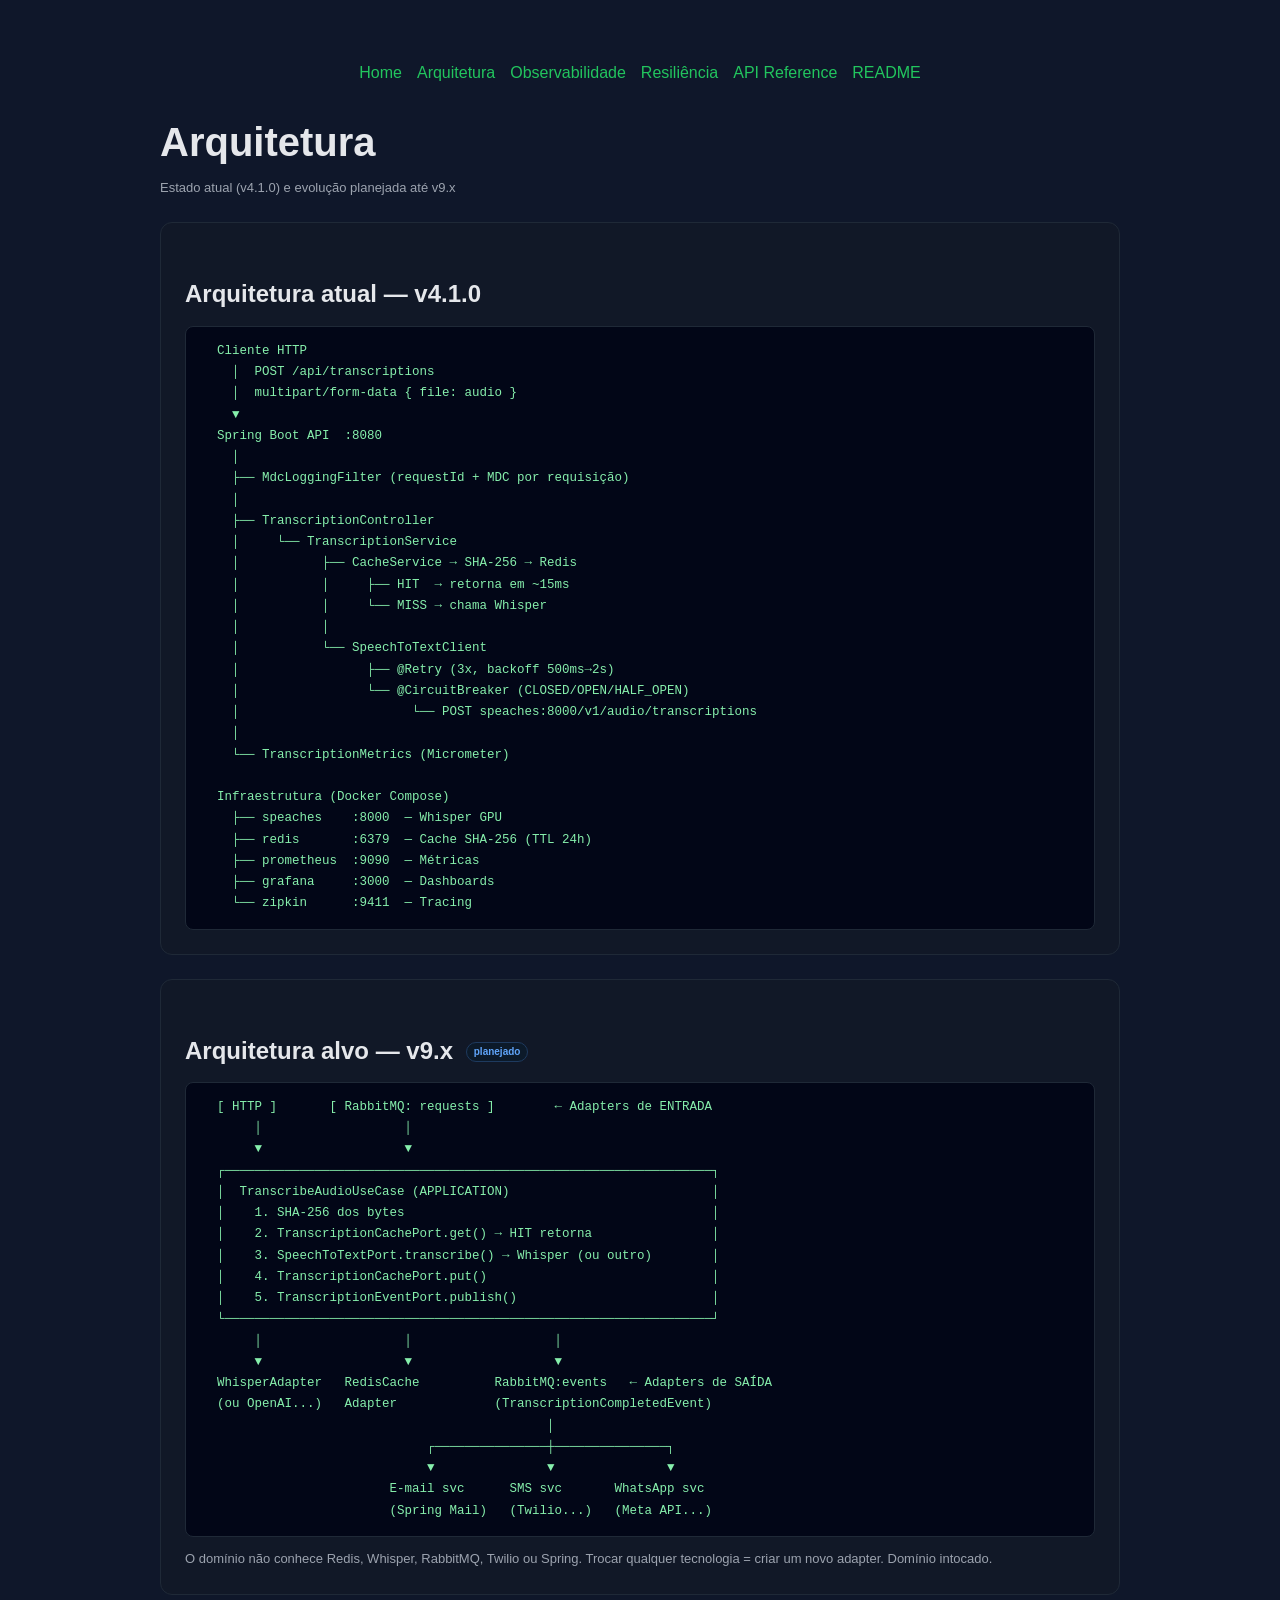
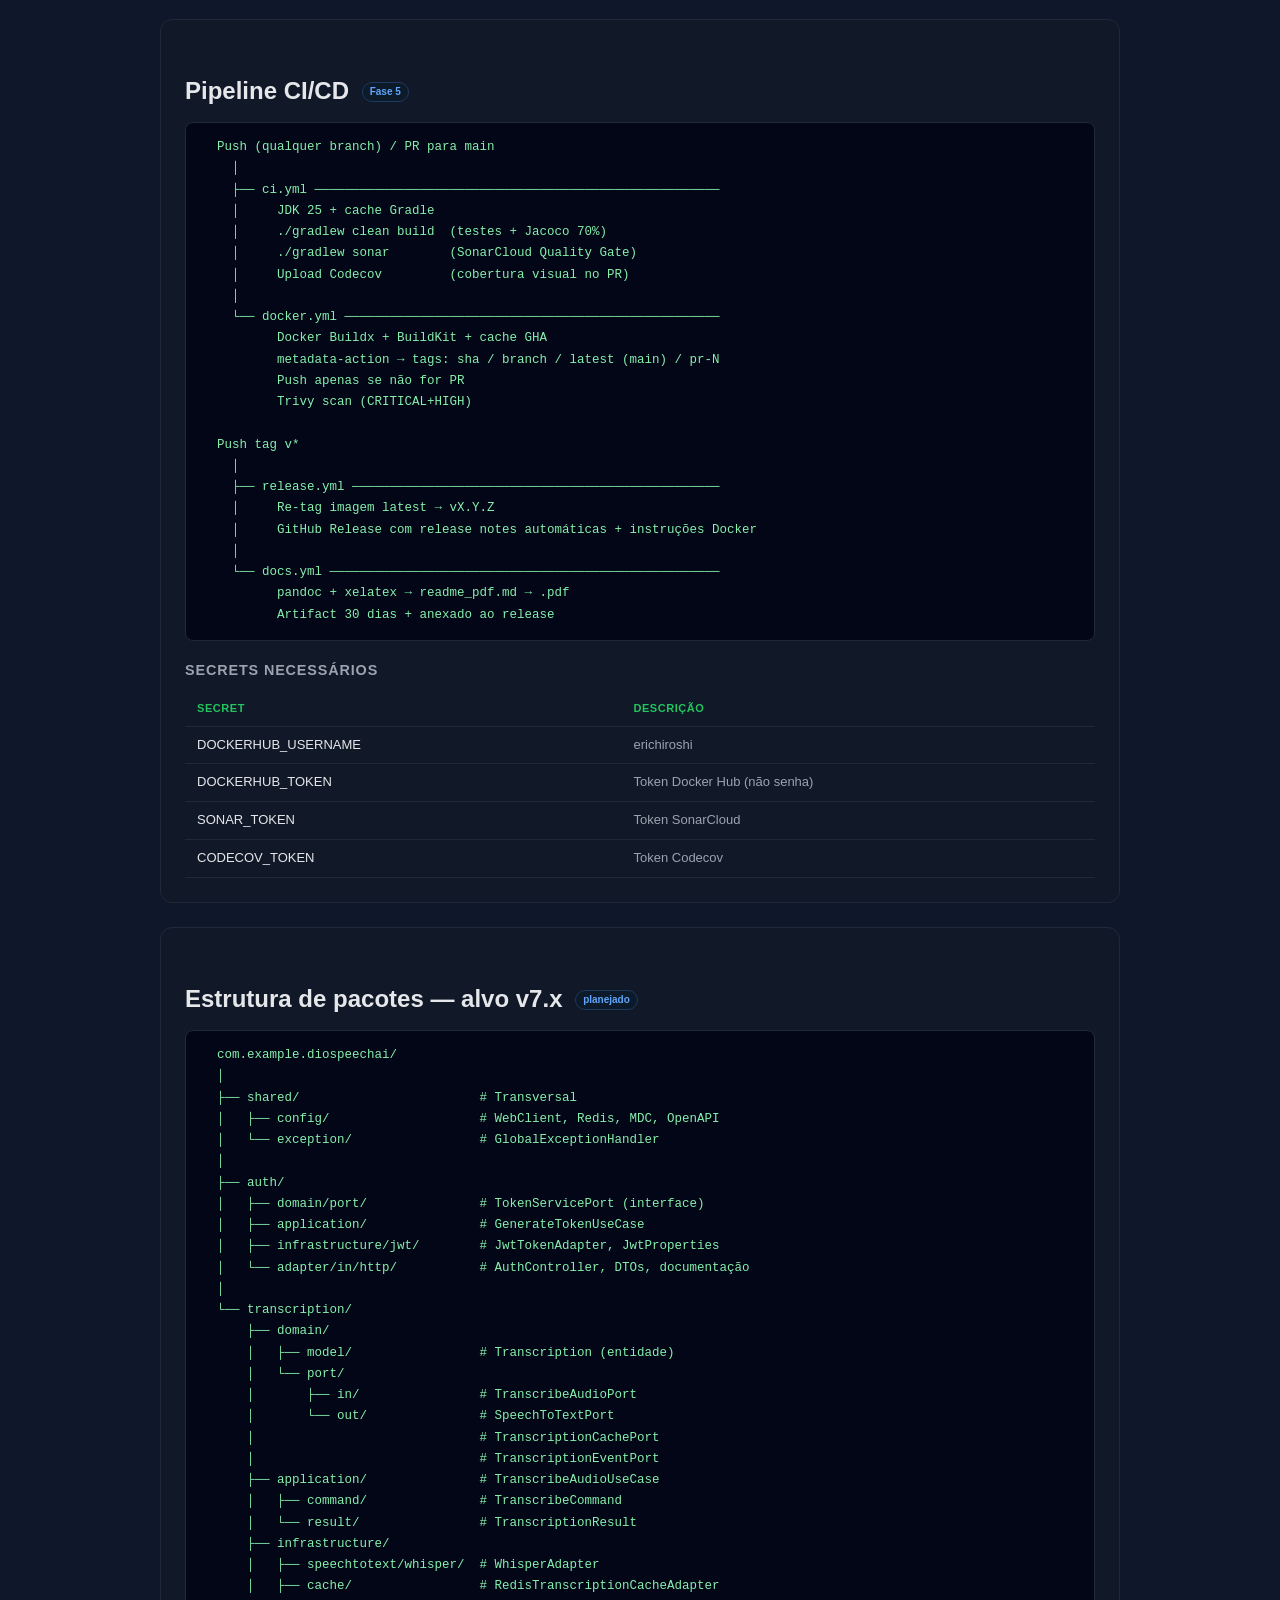
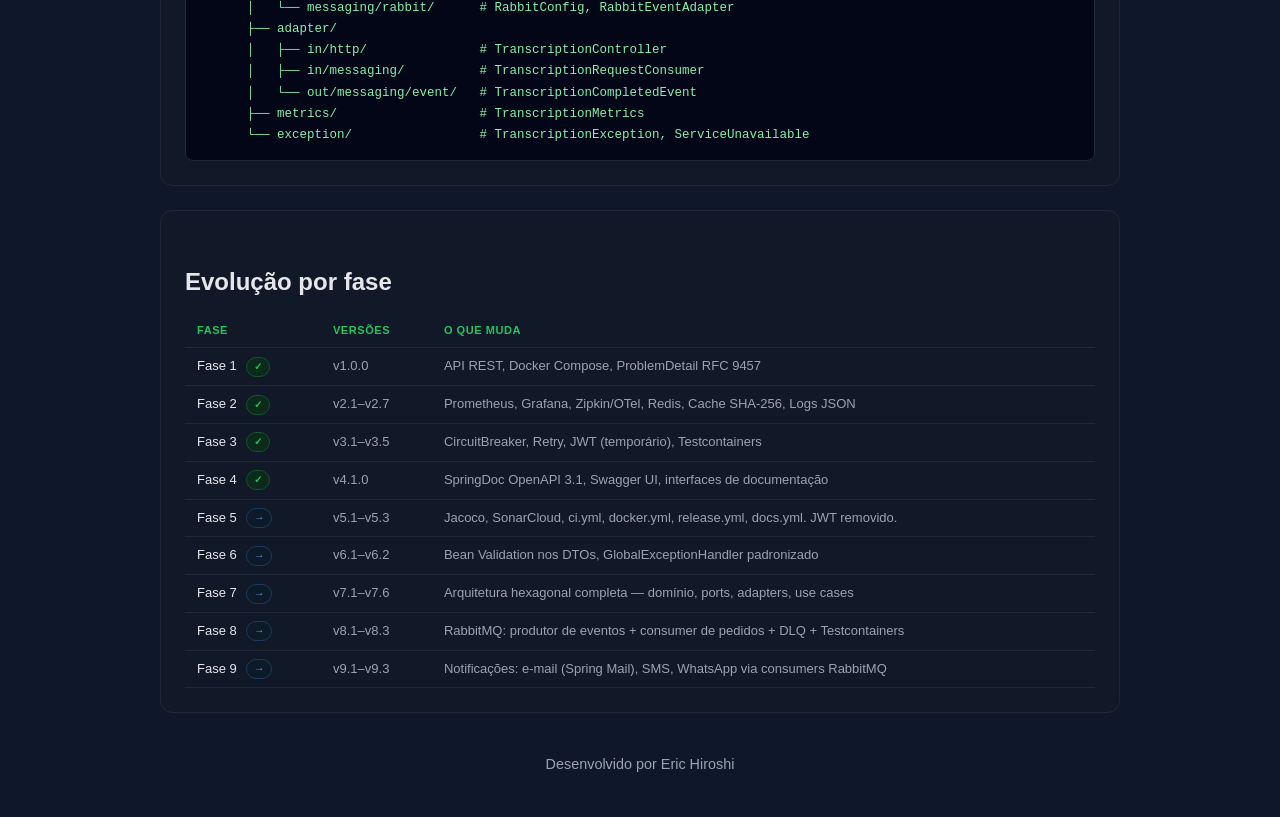
==== commit 276d1581: "chore(project): atualizar README e roadmap Ajustes na documentação - incluindo atualização de versõe" ====
--- a/docs/architecture.html
+++ b/docs/architecture.html
@@ -14,7 +14,8 @@
     td { padding: 8px 12px; color: var(--muted); border-bottom: 1px solid var(--border); vertical-align: top; }
     td:first-child { color: var(--text); font-weight: 500; white-space: nowrap; }
     .badge { display: inline-block; font-size: 10px; font-weight: 600; padding: 1px 7px; border-radius: 99px; vertical-align: middle; margin-left: 6px; }
-    .done { background: #0c2a1a; color: #22c55e; border: 1px solid #14532d; }
+    .done    { background: #0c2a1a; color: #22c55e; border: 1px solid #14532d; }
+    .planned { background: #0c1a2a; color: #60a5fa; border: 1px solid #1e3a5f; }
     .port { font-family: 'Courier New', monospace; font-size: 12px; color: #60a5fa; }
   </style>
 </head>
@@ -25,170 +26,171 @@
       <a href="architecture.html">Arquitetura</a>
       <a href="observability.html">Observabilidade</a>
       <a href="resilience.html">Resiliência</a>
+      <a href="swagger.html">API Reference</a>
       <a href="https://github.com/erichiroshi/dio-speech-ai/blob/main/README.md">README</a>
     </nav>
 
-    <h1 style="margin: 24px 0 4px;">Arquitetura — C4 Model</h1>
-    <p style="color:var(--muted); font-size:13px; margin-bottom: 24px;">Versão final v3.5.0 — Contexto · Containers · Componentes</p>
-
-    <!-- ── NÍVEL 1 ──────────────────────────────────────────────────── -->
-    <section class="card">
-      <h2>Nível 1 — Contexto</h2>
-      <pre>
-  Cliente HTTP (Postman / curl / Frontend)
-       │
-       │  POST /api/transcriptions
-       │  Authorization: Bearer &lt;JWT&gt;
-       │  multipart/form-data { file: audio }
-       ▼
-  ┌─────────────────────────────────────────────────────────┐
-  │  Sistema: dio-speech-ai                                 │
-  │                                                         │
-  │  Spring Boot API  :8080  ──WebClient──►  Speaches :8000 │
-  │                                         (Whisper AI)    │
-  └─────────────────────────────────────────────────────────┘</pre>
-    </section>
-
-    <!-- ── NÍVEL 2 ──────────────────────────────────────────────────── -->
-    <section class="card">
-      <h2>Nível 2 — Containers (v3.5.0 — stack completa)</h2>
-      <pre>
-  ┌─── Docker network: backend ──────────────────────────────────────────────┐
-  │                                                                          │
-  │  Cliente ──HTTP:8080──► dio-speaches-ai (Spring Boot)                    │
-  │                                │                                         │
-  │                    ┌───────────┼──────────────┐                          │
-  │                    │           │              │                          │
-  │                    ▼           ▼              ▼                          │
-  │             redis:6379   speaches:8000   zipkin:9411                     │
-  │             (cache SHA)  (Whisper AI)   (tracing)                        │
-  │                                                                          │
-  │  prometheus:9090 ─── scrape /actuator/prometheus cada 10s ──────────►    │
-  │                                                                          │
-  │  grafana:3000 ─── datasource: prometheus:9090 ──────────────────────►    │
-  │                                                                          │
-  └──────────────────────────────────────────────────────────────────────────┘</pre>
-
-      <h3>Serviços e portas</h3>
+    <h1 style="margin: 24px 0 4px;">Arquitetura</h1>
+    <p style="color:var(--muted); font-size:13px; margin-bottom: 24px;">Estado atual (v4.1.0) e evolução planejada até v9.x</p>
+
+    <!-- ── ESTADO ATUAL ──────────────────────────────────────────────── -->
+    <section class="card">
+      <h2>Arquitetura atual — v4.1.0</h2>
+      <pre>
+  Cliente HTTP
+    │  POST /api/transcriptions
+    │  multipart/form-data { file: audio }
+    ▼
+  Spring Boot API  :8080
+    │
+    ├── MdcLoggingFilter (requestId + MDC por requisição)
+    │
+    ├── TranscriptionController
+    │     └── TranscriptionService
+    │           ├── CacheService → SHA-256 → Redis
+    │           │     ├── HIT  → retorna em ~15ms
+    │           │     └── MISS → chama Whisper
+    │           │
+    │           └── SpeechToTextClient
+    │                 ├── @Retry (3x, backoff 500ms→2s)
+    │                 └── @CircuitBreaker (CLOSED/OPEN/HALF_OPEN)
+    │                       └── POST speaches:8000/v1/audio/transcriptions
+    │
+    └── TranscriptionMetrics (Micrometer)
+
+  Infraestrutura (Docker Compose)
+    ├── speaches    :8000  — Whisper GPU
+    ├── redis       :6379  — Cache SHA-256 (TTL 24h)
+    ├── prometheus  :9090  — Métricas
+    ├── grafana     :3000  — Dashboards
+    └── zipkin      :9411  — Tracing</pre>
+    </section>
+
+    <!-- ── EVOLUÇÃO PLANEJADA ──────────────────────────────────────────── -->
+    <section class="card">
+      <h2>Arquitetura alvo — v9.x <span class="badge planned">planejado</span></h2>
+      <pre>
+  [ HTTP ]       [ RabbitMQ: requests ]        ← Adapters de ENTRADA
+       │                   │
+       ▼                   ▼
+  ┌─────────────────────────────────────────────────────────────────┐
+  │  TranscribeAudioUseCase (APPLICATION)                           │
+  │    1. SHA-256 dos bytes                                         │
+  │    2. TranscriptionCachePort.get() → HIT retorna                │
+  │    3. SpeechToTextPort.transcribe() → Whisper (ou outro)        │
+  │    4. TranscriptionCachePort.put()                              │
+  │    5. TranscriptionEventPort.publish()                          │
+  └─────────────────────────────────────────────────────────────────┘
+       │                   │                   │
+       ▼                   ▼                   ▼
+  WhisperAdapter   RedisCache          RabbitMQ:events   ← Adapters de SAÍDA
+  (ou OpenAI...)   Adapter             (TranscriptionCompletedEvent)
+                                              │
+                              ┌───────────────┼───────────────┐
+                              ▼               ▼               ▼
+                         E-mail svc      SMS svc       WhatsApp svc
+                         (Spring Mail)   (Twilio...)   (Meta API...)</pre>
+
+      <p style="color:var(--muted); font-size:13px; margin-top:12px;">
+        O domínio não conhece Redis, Whisper, RabbitMQ, Twilio ou Spring.
+        Trocar qualquer tecnologia = criar um novo adapter. Domínio intocado.
+      </p>
+    </section>
+
+    <!-- ── CI/CD ─────────────────────────────────────────────────────── -->
+    <section class="card">
+      <h2>Pipeline CI/CD <span class="badge planned">Fase 5</span></h2>
+      <pre>
+  Push (qualquer branch) / PR para main
+    │
+    ├── ci.yml ──────────────────────────────────────────────────────
+    │     JDK 25 + cache Gradle
+    │     ./gradlew clean build  (testes + Jacoco 70%)
+    │     ./gradlew sonar        (SonarCloud Quality Gate)
+    │     Upload Codecov         (cobertura visual no PR)
+    │
+    └── docker.yml ──────────────────────────────────────────────────
+          Docker Buildx + BuildKit + cache GHA
+          metadata-action → tags: sha / branch / latest (main) / pr-N
+          Push apenas se não for PR
+          Trivy scan (CRITICAL+HIGH)
+
+  Push tag v*
+    │
+    ├── release.yml ─────────────────────────────────────────────────
+    │     Re-tag imagem latest → vX.Y.Z
+    │     GitHub Release com release notes automáticas + instruções Docker
+    │
+    └── docs.yml ────────────────────────────────────────────────────
+          pandoc + xelatex → readme_pdf.md → .pdf
+          Artifact 30 dias + anexado ao release</pre>
+
+      <h3>Secrets necessários</h3>
       <table>
-        <thead><tr><th>Serviço</th><th>Imagem</th><th>Porta</th><th>Desde</th></tr></thead>
+        <thead><tr><th>Secret</th><th>Descrição</th></tr></thead>
         <tbody>
-          <tr><td>speaches</td><td>ghcr.io/speaches-ai/speaches:latest-cuda</td><td class="port">8000</td><td><span class="badge done">v1.0.0</span></td></tr>
-          <tr><td>dio-speaches-ai</td><td>build local (docker/Dockerfile)</td><td class="port">8080</td><td><span class="badge done">v1.0.0</span></td></tr>
-          <tr><td>prometheus</td><td>prom/prometheus:latest</td><td class="port">9090</td><td><span class="badge done">v2.1.0</span></td></tr>
-          <tr><td>redis</td><td>redis:7-alpine</td><td class="port">6379</td><td><span class="badge done">v2.3.0</span></td></tr>
-          <tr><td>grafana</td><td>grafana/grafana:latest</td><td class="port">3000</td><td><span class="badge done">v2.6.0</span></td></tr>
-          <tr><td>zipkin</td><td>openzipkin/zipkin:latest</td><td class="port">9411</td><td><span class="badge done">v2.7.0</span></td></tr>
+          <tr><td>DOCKERHUB_USERNAME</td><td>erichiroshi</td></tr>
+          <tr><td>DOCKERHUB_TOKEN</td><td>Token Docker Hub (não senha)</td></tr>
+          <tr><td>SONAR_TOKEN</td><td>Token SonarCloud</td></tr>
+          <tr><td>CODECOV_TOKEN</td><td>Token Codecov</td></tr>
         </tbody>
       </table>
-
-      <h3>Composes</h3>
+    </section>
+
+    <!-- ── ESTRUTURA HEXAGONAL ────────────────────────────────────────── -->
+    <section class="card">
+      <h2>Estrutura de pacotes — alvo v7.x <span class="badge planned">planejado</span></h2>
+      <pre>
+  com.example.diospeechai/
+  │
+  ├── shared/                        # Transversal
+  │   ├── config/                    # WebClient, Redis, MDC, OpenAPI
+  │   └── exception/                 # GlobalExceptionHandler
+  │
+  ├── auth/
+  │   ├── domain/port/               # TokenServicePort (interface)
+  │   ├── application/               # GenerateTokenUseCase
+  │   ├── infrastructure/jwt/        # JwtTokenAdapter, JwtProperties
+  │   └── adapter/in/http/           # AuthController, DTOs, documentação
+  │
+  └── transcription/
+      ├── domain/
+      │   ├── model/                 # Transcription (entidade)
+      │   └── port/
+      │       ├── in/                # TranscribeAudioPort
+      │       └── out/               # SpeechToTextPort
+      │                              # TranscriptionCachePort
+      │                              # TranscriptionEventPort
+      ├── application/               # TranscribeAudioUseCase
+      │   ├── command/               # TranscribeCommand
+      │   └── result/                # TranscriptionResult
+      ├── infrastructure/
+      │   ├── speechtotext/whisper/  # WhisperAdapter
+      │   ├── cache/                 # RedisTranscriptionCacheAdapter
+      │   └── messaging/rabbit/      # RabbitConfig, RabbitEventAdapter
+      ├── adapter/
+      │   ├── in/http/               # TranscriptionController
+      │   ├── in/messaging/          # TranscriptionRequestConsumer
+      │   └── out/messaging/event/   # TranscriptionCompletedEvent
+      ├── metrics/                   # TranscriptionMetrics
+      └── exception/                 # TranscriptionException, ServiceUnavailable</pre>
+    </section>
+
+    <!-- ── EVOLUÇÃO POR VERSÃO ────────────────────────────────────────── -->
+    <section class="card">
+      <h2>Evolução por fase</h2>
       <table>
-        <thead><tr><th>Arquivo</th><th>Serviços</th><th>Uso</th></tr></thead>
+        <thead><tr><th>Fase</th><th>Versões</th><th>O que muda</th></tr></thead>
         <tbody>
-          <tr><td>docker-compose.dev.yml</td><td>speaches + redis + prometheus + grafana + zipkin</td><td>App local via <code>./gradlew bootRun</code></td></tr>
-          <tr><td>docker-compose.yml</td><td>+ dio-speaches-ai (6 serviços)</td><td>Stack prod containerizada</td></tr>
-        </tbody>
-      </table>
-    </section>
-
-    <!-- ── NÍVEL 3 ──────────────────────────────────────────────────── -->
-    <section class="card">
-      <h2>Nível 3 — Componentes (dentro da API)</h2>
-      <pre>
-  POST /api/transcriptions
-  Authorization: Bearer &lt;JWT&gt;
-         │
-         ▼
-  ┌──────────────────────────────────────────────────────────────────────┐
-  │  SecurityFilterChain (v3.4.0)                                        │
-  │    JwtAuthFilter → valida HS256 → popula SecurityContext             │
-  │    /actuator/health, /actuator/prometheus, /auth/token → públicos    │
-  │    /api/transcriptions → requer ROLE_USER                            │
-  └───────────────────────────┬──────────────────────────────────────────┘
-                              │
-  ┌───────────────────────────▼──────────────────────────────────────────┐
-  │  MdcLoggingFilter (v2.2.0)                                           │
-  │    requestId (UUID), httpMethod, requestUri → MDC                    │
-  │    X-Request-Id header na resposta                                   │
-  └───────────────────────────┬──────────────────────────────────────────┘
-                              │
-  ┌───────────────────────────▼──────────────────────────────────────────┐
-  │  TranscriptionController                                             │
-  └───────────────────────────┬──────────────────────────────────────────┘
-                              │ transcribe(file)
-  ┌───────────────────────────▼──────────────────────────────────────────┐
-  │  TranscriptionService                                                │
-  │    validate() → MDC(fileName, fileSizeBytes) → metrics.recordSize()  │
-  │         │                                                            │
-  │    CacheService (v2.4.0)                                             │
-  │         ├── SHA-256(bytes) → "transcription:{hash}"                  │
-  │         ├── HIT  → metrics.recordCacheHit() → return cached=true     │
-  │         └── MISS → metrics.recordCacheMiss() → chama Whisper         │
-  │                          │                                           │
-  │    metrics.recordWhisperCall(supplier) ← Timer p50/p95/p99           │
-  └───────────────────────────┬──────────────────────────────────────────┘
-                              │
-  ┌───────────────────────────▼──────────────────────────────────────────┐
-  │  SpeechToTextClient (v3.2.0)                                         │
-  │    @Retry(whisper)        → 3x, backoff 500ms→1s→2s                  │
-  │    @CircuitBreaker(whisper) → CLOSED/OPEN(30s)/HALF_OPEN(3 calls)    │
-  │    fallback → ServiceUnavailableException → 503                      │
-  │         │                                                            │
-  │    WebClient POST speaches:8000/v1/audio/transcriptions              │
-  └──────────────────────────────────────────────────────────────────────┘
-
-  ┌──────────────────────────────────────────────────────────────────────┐
-  │  TranscriptionMetrics (v2.5.0)                                       │
-  │    Counter: requests.total{status=success|error}                     │
-  │    Counter: cache.total{result=hit|miss}                             │
-  │    Timer:   whisper.duration (p50/p95/p99 + histograma)              │
-  │    Distribution: file.size.bytes                                     │
-  └──────────────────────────────────────────────────────────────────────┘
-
-  ┌──────────────────────────────────────────────────────────────────────┐
-  │  GlobalExceptionHandler                                              │
-  │    TranscriptionException     → 400  │  ServiceUnavailable → 503     │
-  │    JwtValidationException     → 401  │  IllegalArgument   → 400      │
-  │    NoResourceFound            → 404  │  Exception         → 500      │
-  │    requestId do MDC incluído no ProblemDetail                        │
-  └──────────────────────────────────────────────────────────────────────┘</pre>
-
-      <h3>Pacotes</h3>
-      <table>
-        <thead><tr><th>Pacote</th><th>Responsabilidade</th><th>Versão</th></tr></thead>
-        <tbody>
-          <tr><td>config</td><td>WebClientConfig, RedisConfig, MdcLoggingFilter</td><td><span class="badge done">v1–v2.3</span></td></tr>
-          <tr><td>security</td><td>JwtProperties, JwtService, JwtAuthFilter, SecurityConfig, AuthController</td><td><span class="badge done">v3.4.0</span></td></tr>
-          <tr><td>transcription/cache</td><td>CacheService — SHA-256 + Redis TTL</td><td><span class="badge done">v2.4.0</span></td></tr>
-          <tr><td>transcription/controller</td><td>Receber HTTP, delegar ao service</td><td><span class="badge done">v1.0.0</span></td></tr>
-          <tr><td>transcription/dto</td><td>TranscriptionResponse (+ cached), WhisperResponse</td><td><span class="badge done">v1–v2.4</span></td></tr>
-          <tr><td>transcription/exception</td><td>TranscriptionException, ServiceUnavailableException, GlobalExceptionHandler</td><td><span class="badge done">v1–v3.1</span></td></tr>
-          <tr><td>transcription/metrics</td><td>TranscriptionMetrics — Counter, Timer, Distribution</td><td><span class="badge done">v2.1–v2.5</span></td></tr>
-          <tr><td>transcription/service</td><td>TranscriptionService (orquestração), SpeechToTextClient (Retry+CB)</td><td><span class="badge done">v1–v3.2</span></td></tr>
-        </tbody>
-      </table>
-    </section>
-
-    <!-- ── EVOLUÇÃO ──────────────────────────────────────────────────── -->
-    <section class="card">
-      <h2>Evolução por versão</h2>
-      <table>
-        <thead><tr><th>Versão</th><th>O que foi adicionado</th></tr></thead>
-        <tbody>
-          <tr><td>v1.0.0</td><td>API REST, WebClient→Speaches, ProblemDetail, Docker Compose (speaches + API)</td></tr>
-          <tr><td>v2.1.0</td><td>Micrometer + Prometheus, TranscriptionMetrics, container prometheus</td></tr>
-          <tr><td>v2.2.0</td><td>Logback JSON, MdcLoggingFilter (requestId), MDC por transcrição</td></tr>
-          <tr><td>v2.3.0</td><td>Redis 7-alpine no Compose, RedisConfig com Jackson serializer</td></tr>
-          <tr><td>v2.4.0</td><td>CacheService SHA-256, fluxo cache-aside, campo <code>cached</code> na resposta</td></tr>
-          <tr><td>v2.5.0</td><td>Contadores cache hit/miss no TranscriptionMetrics</td></tr>
-          <tr><td>v2.6.0</td><td>Grafana com provisioning automático, dashboard com 9 painéis</td></tr>
-          <tr><td>v2.7.0</td><td>OpenTelemetry + Zipkin, traceId/spanId nos logs JSON</td></tr>
-          <tr><td>v3.1.0</td><td>Resilience4j CircuitBreaker no SpeechToTextClient, fallback 503</td></tr>
-          <tr><td>v3.2.0</td><td>@Retry com backoff exponencial (500ms→1s→2s)</td></tr>
-          <tr><td>v3.3.0</td><td>Dashboard Grafana v2 com painéis de resiliência (CB state + retries)</td></tr>
-          <tr><td>v3.4.0</td><td>Spring Security + JWT stateless (HS256), SecurityConfig, AuthController</td></tr>
-          <tr><td>v3.5.0</td><td>Testcontainers + MockWebServer, 6 cenários de integração</td></tr>
+          <tr><td>Fase 1 <span class="badge done">✓</span></td><td>v1.0.0</td><td>API REST, Docker Compose, ProblemDetail RFC 9457</td></tr>
+          <tr><td>Fase 2 <span class="badge done">✓</span></td><td>v2.1–v2.7</td><td>Prometheus, Grafana, Zipkin/OTel, Redis, Cache SHA-256, Logs JSON</td></tr>
+          <tr><td>Fase 3 <span class="badge done">✓</span></td><td>v3.1–v3.5</td><td>CircuitBreaker, Retry, JWT (temporário), Testcontainers</td></tr>
+          <tr><td>Fase 4 <span class="badge done">✓</span></td><td>v4.1.0</td><td>SpringDoc OpenAPI 3.1, Swagger UI, interfaces de documentação</td></tr>
+          <tr><td>Fase 5 <span class="badge planned">→</span></td><td>v5.1–v5.3</td><td>Jacoco, SonarCloud, ci.yml, docker.yml, release.yml, docs.yml. JWT removido.</td></tr>
+          <tr><td>Fase 6 <span class="badge planned">→</span></td><td>v6.1–v6.2</td><td>Bean Validation nos DTOs, GlobalExceptionHandler padronizado</td></tr>
+          <tr><td>Fase 7 <span class="badge planned">→</span></td><td>v7.1–v7.6</td><td>Arquitetura hexagonal completa — domínio, ports, adapters, use cases</td></tr>
+          <tr><td>Fase 8 <span class="badge planned">→</span></td><td>v8.1–v8.3</td><td>RabbitMQ: produtor de eventos + consumer de pedidos + DLQ + Testcontainers</td></tr>
+          <tr><td>Fase 9 <span class="badge planned">→</span></td><td>v9.1–v9.3</td><td>Notificações: e-mail (Spring Mail), SMS, WhatsApp via consumers RabbitMQ</td></tr>
         </tbody>
       </table>
     </section>
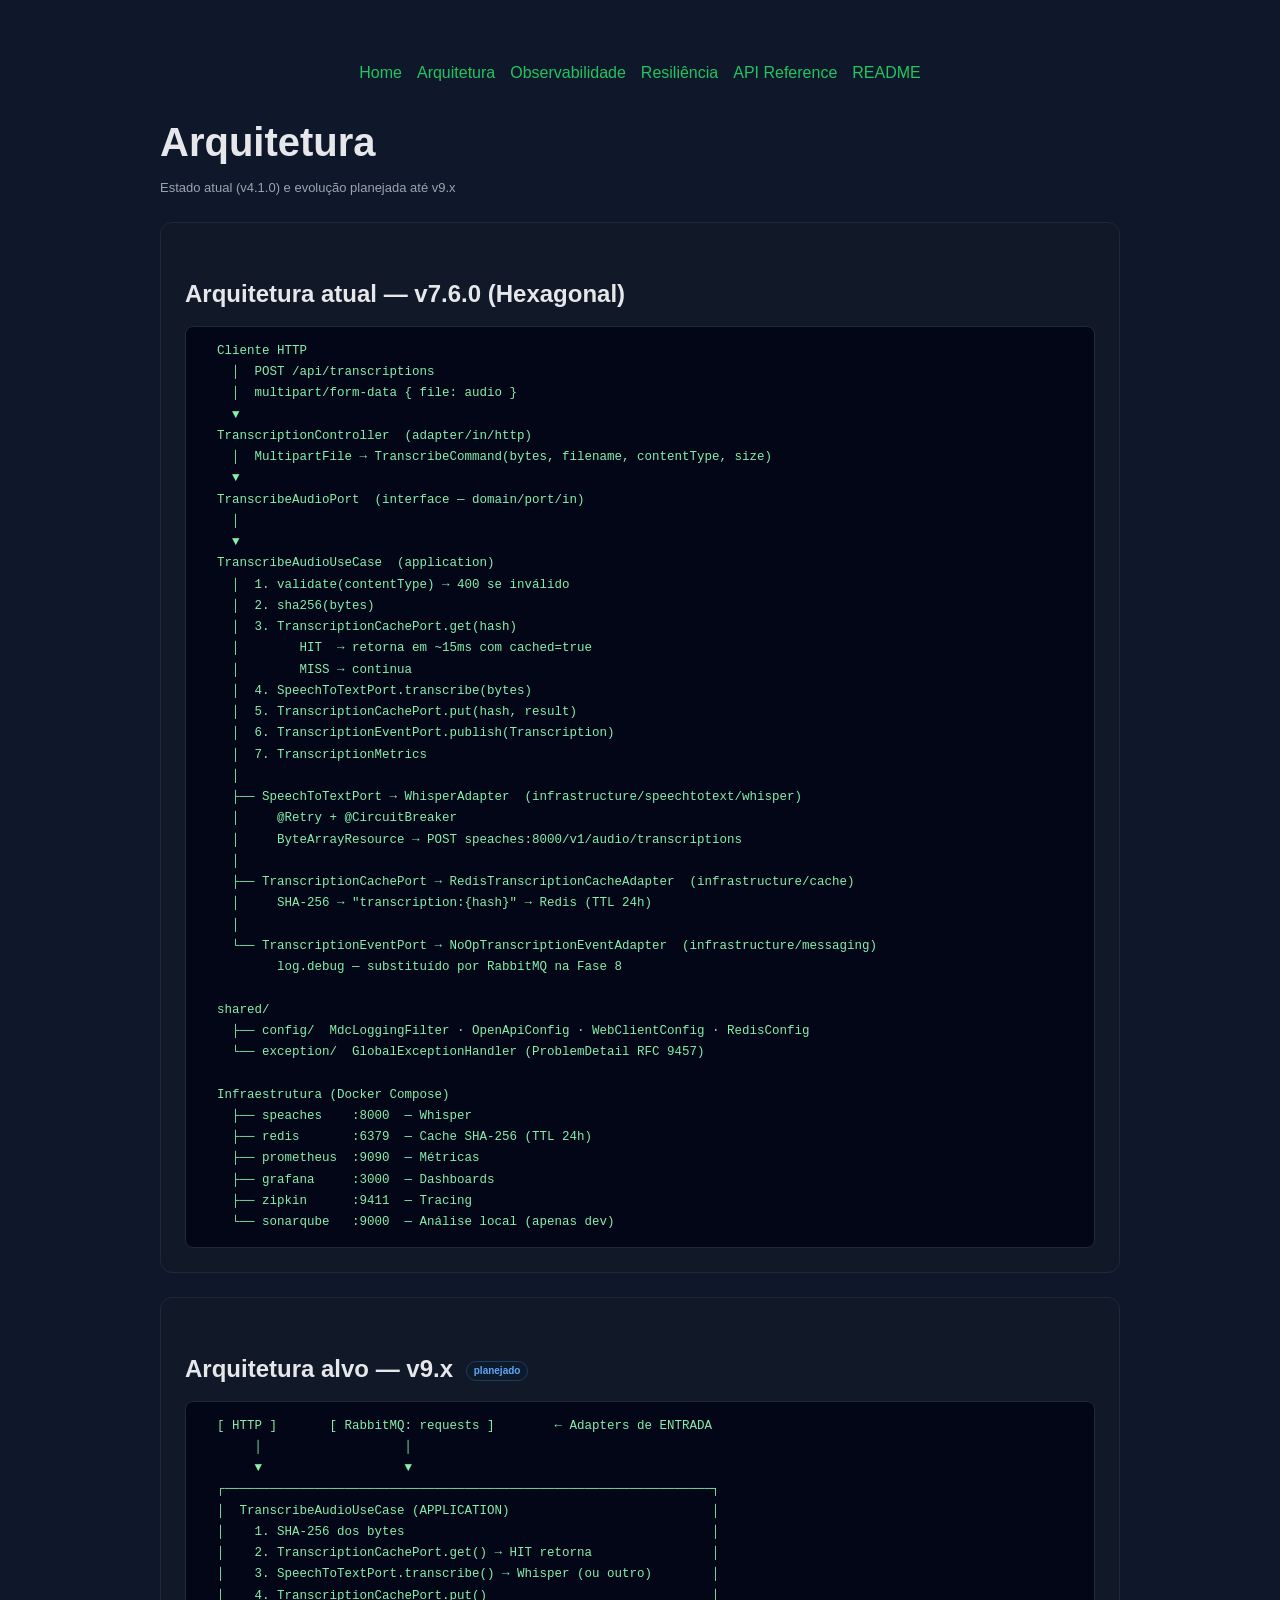
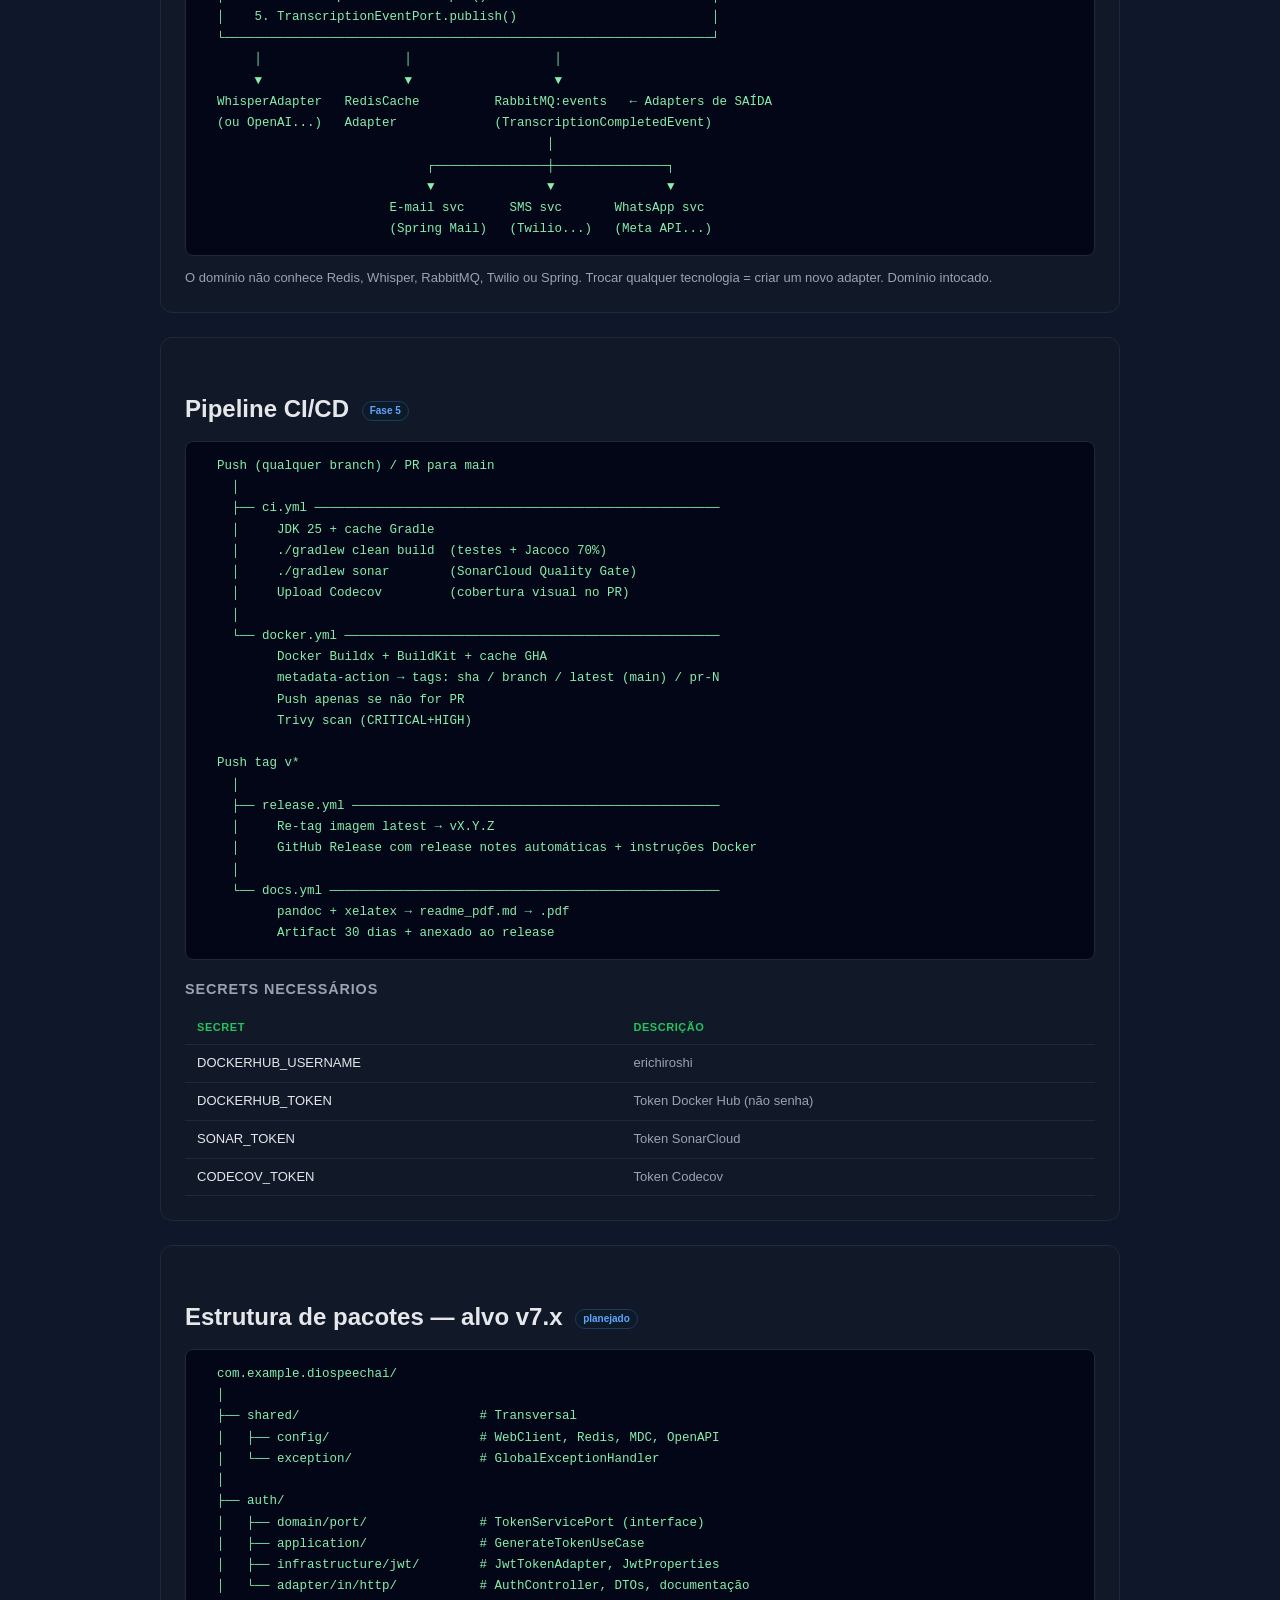
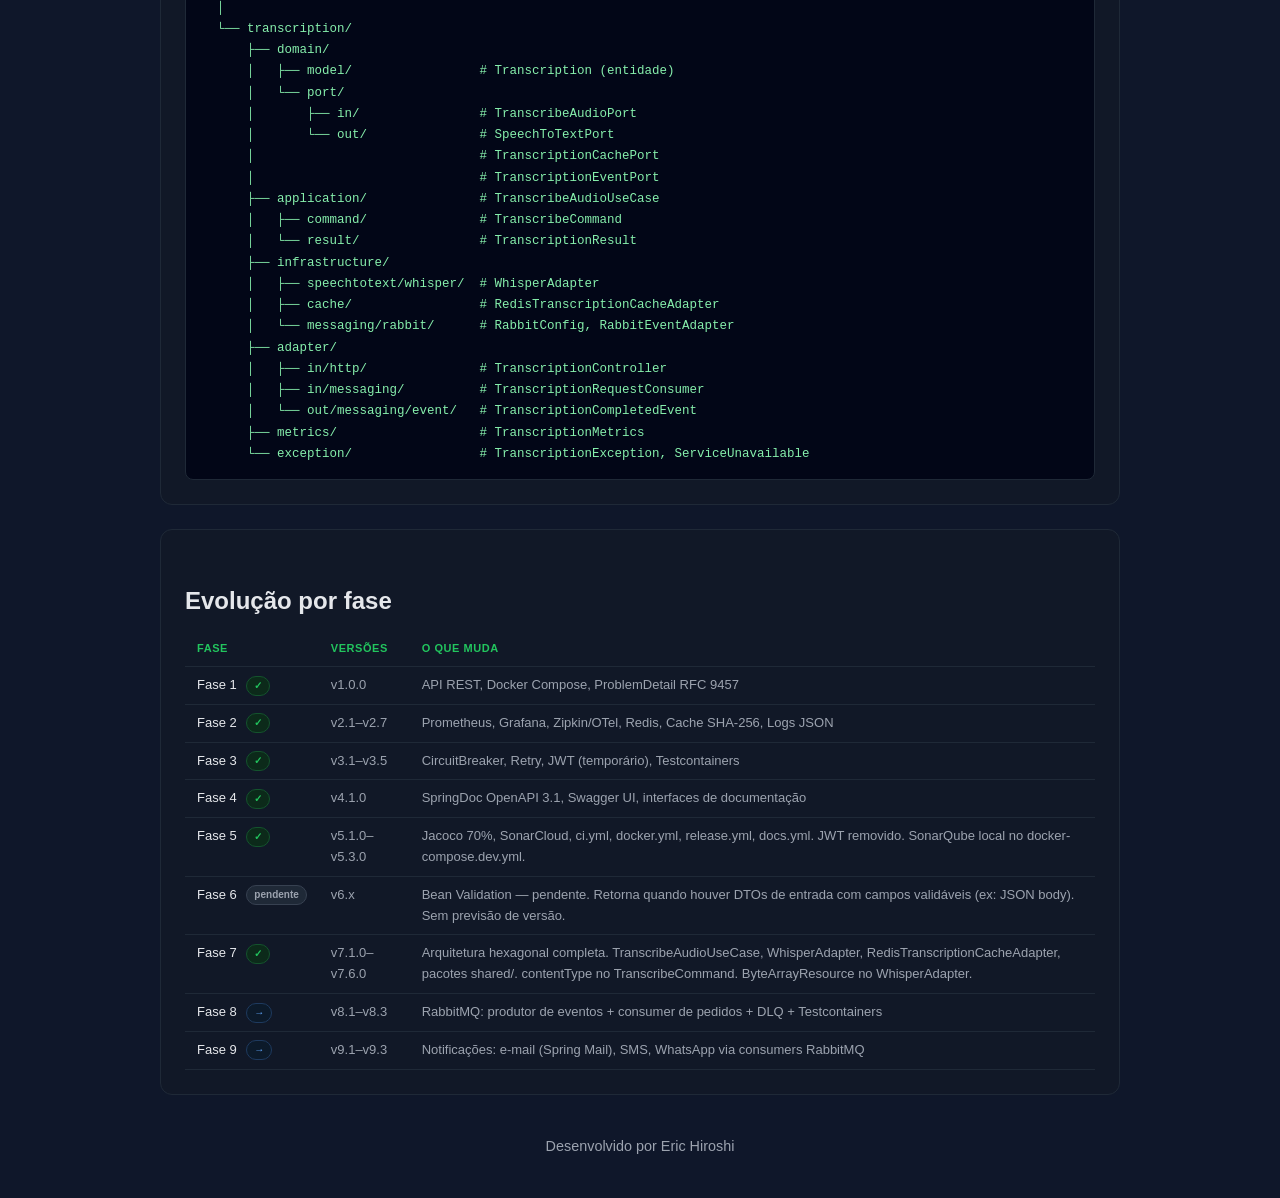
==== commit fb5f4127: "docs: atualizar README e documentação sobre a arquitetura hexagonal (Fase 7 concluída)" ====
--- a/docs/architecture.html
+++ b/docs/architecture.html
@@ -35,35 +35,50 @@
 
     <!-- ── ESTADO ATUAL ──────────────────────────────────────────────── -->
     <section class="card">
-      <h2>Arquitetura atual — v4.1.0</h2>
+      <h2>Arquitetura atual — v7.6.0 (Hexagonal)</h2>
       <pre>
   Cliente HTTP
     │  POST /api/transcriptions
     │  multipart/form-data { file: audio }
     ▼
-  Spring Boot API  :8080
-    │
-    ├── MdcLoggingFilter (requestId + MDC por requisição)
-    │
-    ├── TranscriptionController
-    │     └── TranscriptionService
-    │           ├── CacheService → SHA-256 → Redis
-    │           │     ├── HIT  → retorna em ~15ms
-    │           │     └── MISS → chama Whisper
-    │           │
-    │           └── SpeechToTextClient
-    │                 ├── @Retry (3x, backoff 500ms→2s)
-    │                 └── @CircuitBreaker (CLOSED/OPEN/HALF_OPEN)
-    │                       └── POST speaches:8000/v1/audio/transcriptions
-    │
-    └── TranscriptionMetrics (Micrometer)
+  TranscriptionController  (adapter/in/http)
+    │  MultipartFile → TranscribeCommand(bytes, filename, contentType, size)
+    ▼
+  TranscribeAudioPort  (interface — domain/port/in)
+    │
+    ▼
+  TranscribeAudioUseCase  (application)
+    │  1. validate(contentType) → 400 se inválido
+    │  2. sha256(bytes)
+    │  3. TranscriptionCachePort.get(hash)
+    │        HIT  → retorna em ~15ms com cached=true
+    │        MISS → continua
+    │  4. SpeechToTextPort.transcribe(bytes)
+    │  5. TranscriptionCachePort.put(hash, result)
+    │  6. TranscriptionEventPort.publish(Transcription)
+    │  7. TranscriptionMetrics
+    │
+    ├── SpeechToTextPort → WhisperAdapter  (infrastructure/speechtotext/whisper)
+    │     @Retry + @CircuitBreaker
+    │     ByteArrayResource → POST speaches:8000/v1/audio/transcriptions
+    │
+    ├── TranscriptionCachePort → RedisTranscriptionCacheAdapter  (infrastructure/cache)
+    │     SHA-256 → "transcription:{hash}" → Redis (TTL 24h)
+    │
+    └── TranscriptionEventPort → NoOpTranscriptionEventAdapter  (infrastructure/messaging)
+          log.debug — substituído por RabbitMQ na Fase 8
+
+  shared/
+    ├── config/  MdcLoggingFilter · OpenApiConfig · WebClientConfig · RedisConfig
+    └── exception/  GlobalExceptionHandler (ProblemDetail RFC 9457)
 
   Infraestrutura (Docker Compose)
-    ├── speaches    :8000  — Whisper GPU
+    ├── speaches    :8000  — Whisper
     ├── redis       :6379  — Cache SHA-256 (TTL 24h)
     ├── prometheus  :9090  — Métricas
     ├── grafana     :3000  — Dashboards
-    └── zipkin      :9411  — Tracing</pre>
+    ├── zipkin      :9411  — Tracing
+    └── sonarqube   :9000  — Análise local (apenas dev)</pre>
     </section>
 
     <!-- ── EVOLUÇÃO PLANEJADA ──────────────────────────────────────────── -->
@@ -186,9 +201,9 @@
           <tr><td>Fase 2 <span class="badge done">✓</span></td><td>v2.1–v2.7</td><td>Prometheus, Grafana, Zipkin/OTel, Redis, Cache SHA-256, Logs JSON</td></tr>
           <tr><td>Fase 3 <span class="badge done">✓</span></td><td>v3.1–v3.5</td><td>CircuitBreaker, Retry, JWT (temporário), Testcontainers</td></tr>
           <tr><td>Fase 4 <span class="badge done">✓</span></td><td>v4.1.0</td><td>SpringDoc OpenAPI 3.1, Swagger UI, interfaces de documentação</td></tr>
-          <tr><td>Fase 5 <span class="badge planned">→</span></td><td>v5.1–v5.3</td><td>Jacoco, SonarCloud, ci.yml, docker.yml, release.yml, docs.yml. JWT removido.</td></tr>
-          <tr><td>Fase 6 <span class="badge planned">→</span></td><td>v6.1–v6.2</td><td>Bean Validation nos DTOs, GlobalExceptionHandler padronizado</td></tr>
-          <tr><td>Fase 7 <span class="badge planned">→</span></td><td>v7.1–v7.6</td><td>Arquitetura hexagonal completa — domínio, ports, adapters, use cases</td></tr>
+          <tr><td>Fase 5 <span class="badge done">✓</span></td><td>v5.1.0–v5.3.0</td><td>Jacoco 70%, SonarCloud, ci.yml, docker.yml, release.yml, docs.yml. JWT removido. SonarQube local no docker-compose.dev.yml.</td></tr>
+          <tr><td>Fase 6 <span class="badge" style="background:#1f2937;color:#9ca3af;border:1px solid #374151;">pendente</span></td><td>v6.x</td><td>Bean Validation — pendente. Retorna quando houver DTOs de entrada com campos validáveis (ex: JSON body). Sem previsão de versão.</td></tr>
+          <tr><td>Fase 7 <span class="badge done">✓</span></td><td>v7.1.0–v7.6.0</td><td>Arquitetura hexagonal completa. TranscribeAudioUseCase, WhisperAdapter, RedisTranscriptionCacheAdapter, pacotes shared/. contentType no TranscribeCommand. ByteArrayResource no WhisperAdapter.</td></tr>
           <tr><td>Fase 8 <span class="badge planned">→</span></td><td>v8.1–v8.3</td><td>RabbitMQ: produtor de eventos + consumer de pedidos + DLQ + Testcontainers</td></tr>
           <tr><td>Fase 9 <span class="badge planned">→</span></td><td>v9.1–v9.3</td><td>Notificações: e-mail (Spring Mail), SMS, WhatsApp via consumers RabbitMQ</td></tr>
         </tbody>
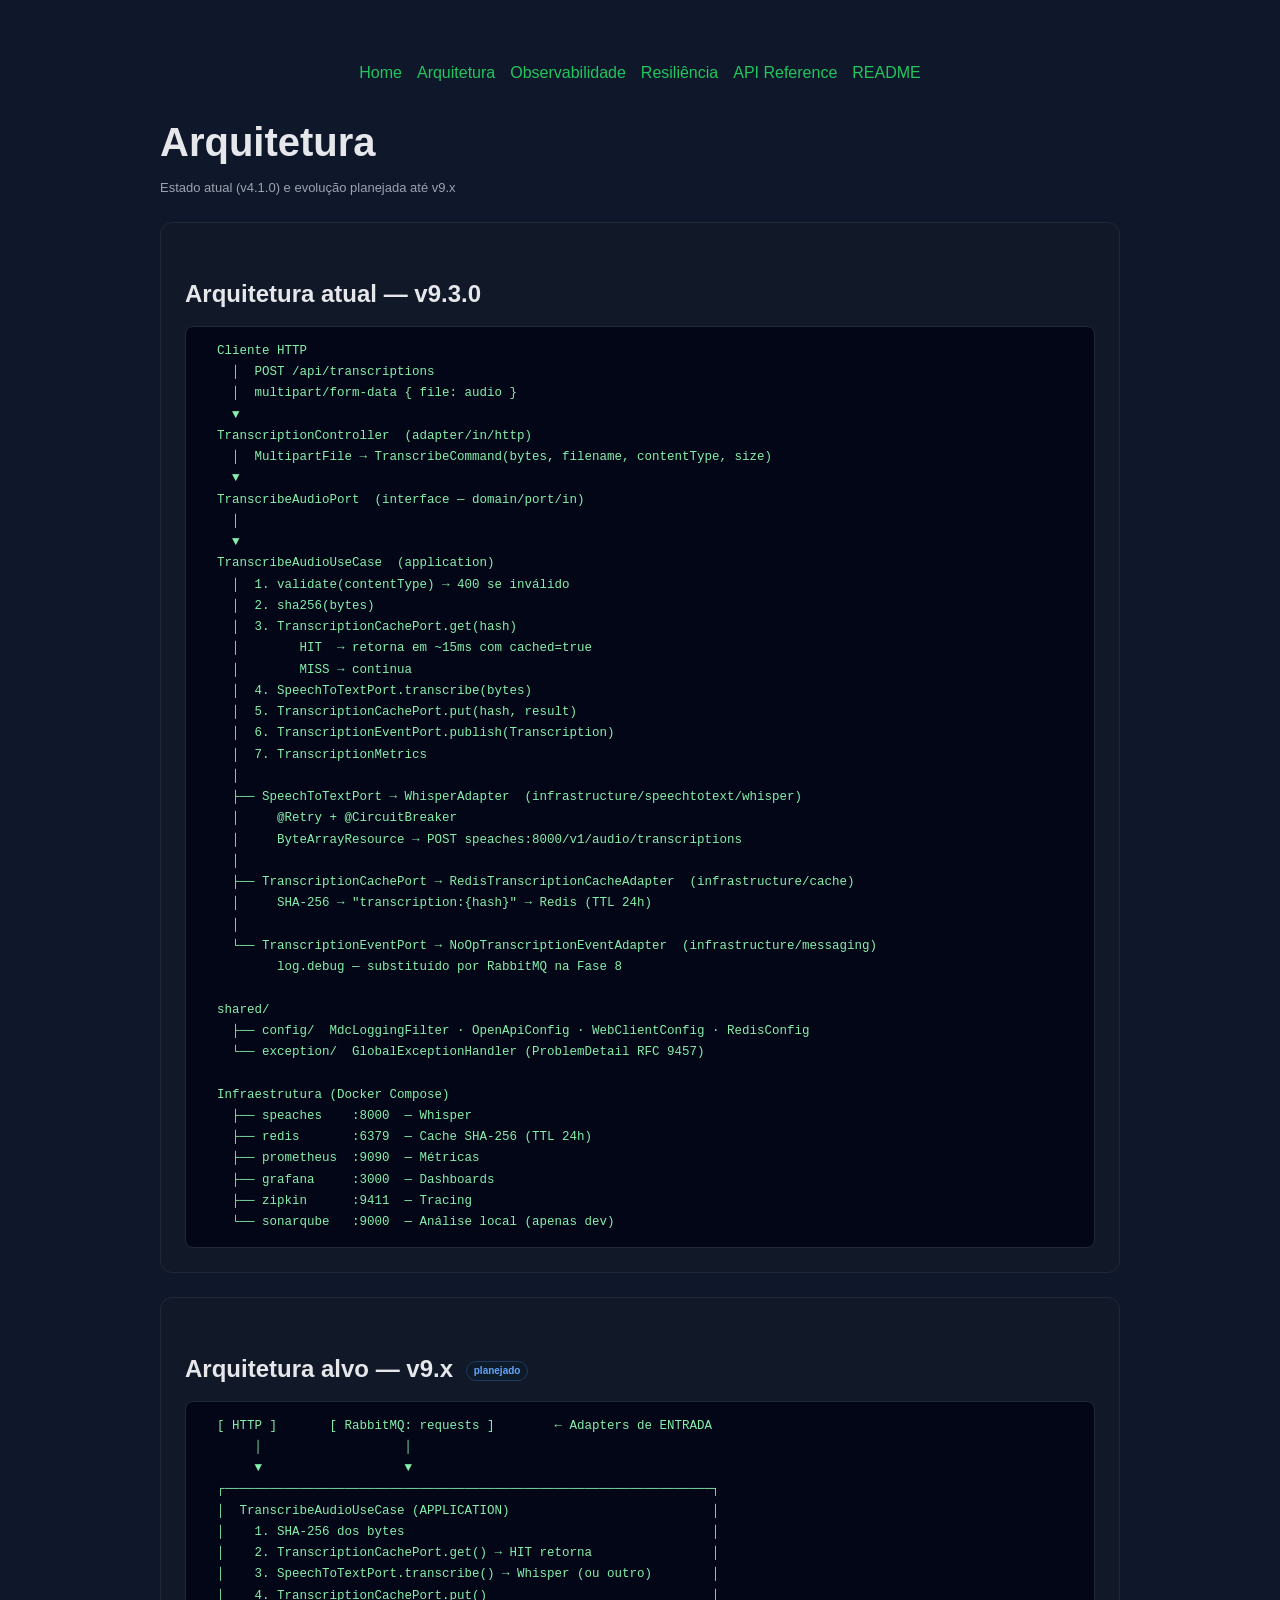
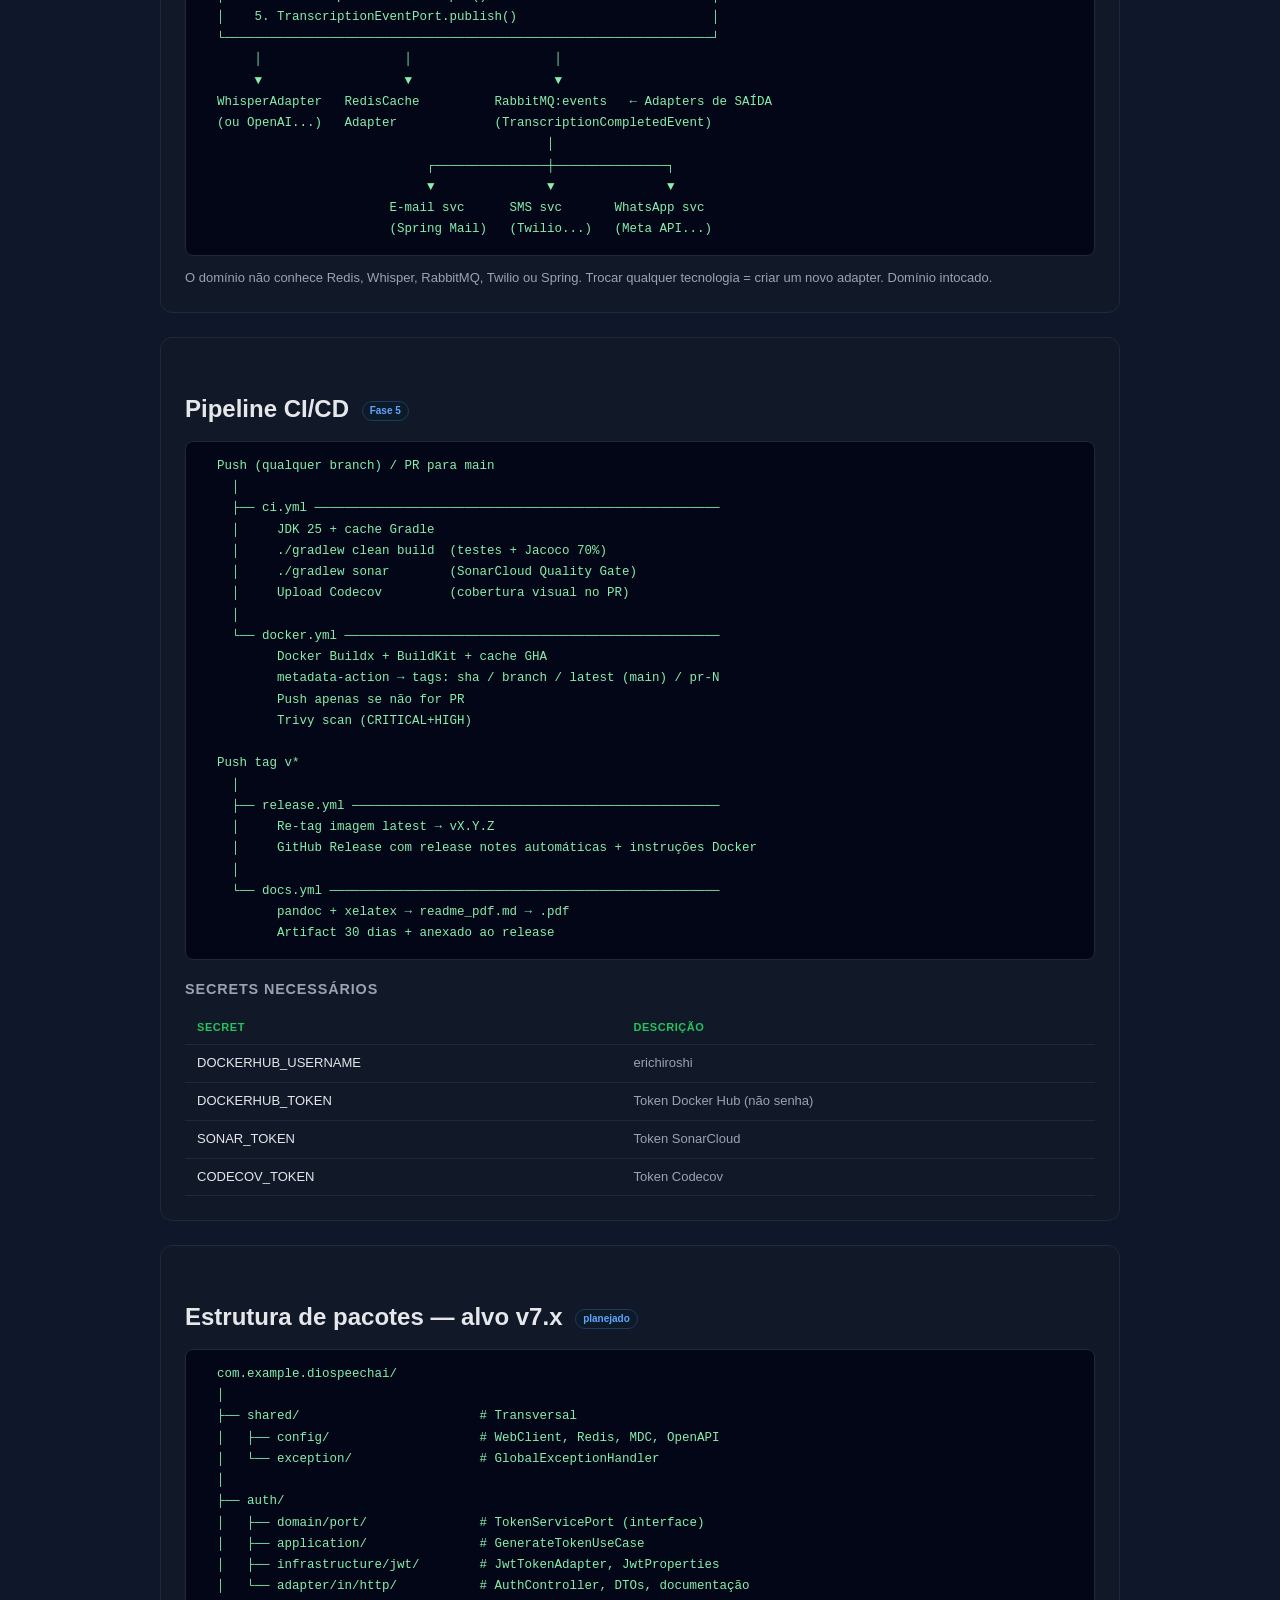
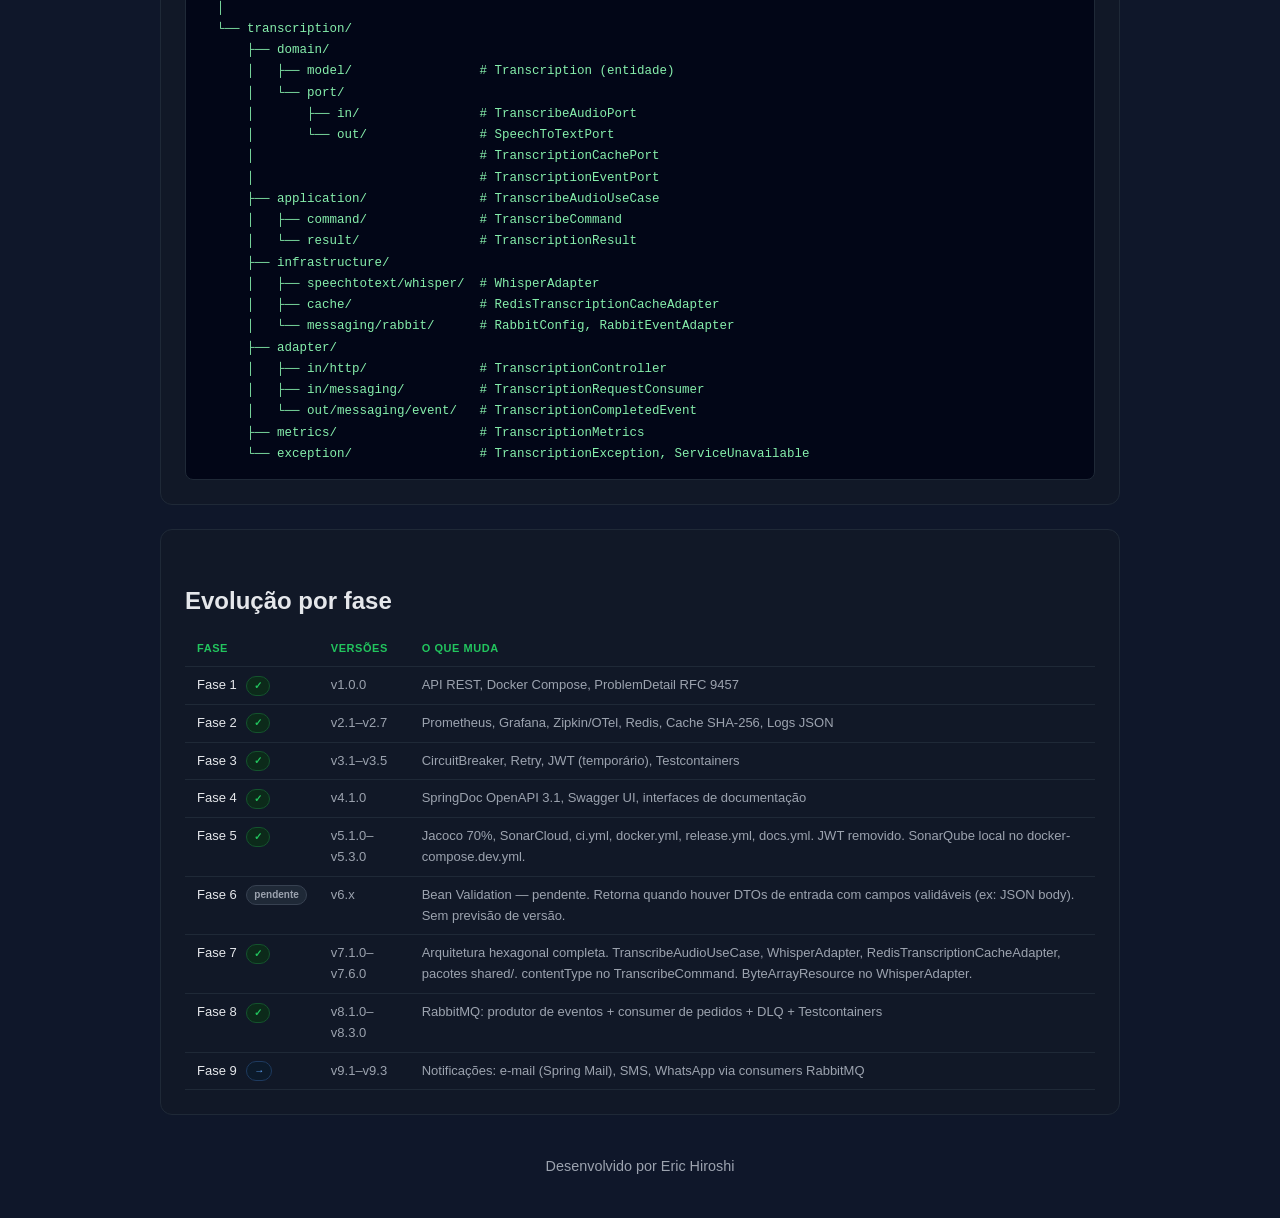
==== commit d51009e1: "docs: atualizar README, readme_pdf e GitHub Pages para v9.3.0 README.md: - Sobre: nove fases concluí" ====
--- a/docs/architecture.html
+++ b/docs/architecture.html
@@ -35,7 +35,7 @@
 
     <!-- ── ESTADO ATUAL ──────────────────────────────────────────────── -->
     <section class="card">
-      <h2>Arquitetura atual — v7.6.0 (Hexagonal)</h2>
+      <h2>Arquitetura atual — v9.3.0</h2>
       <pre>
   Cliente HTTP
     │  POST /api/transcriptions
@@ -204,7 +204,7 @@
           <tr><td>Fase 5 <span class="badge done">✓</span></td><td>v5.1.0–v5.3.0</td><td>Jacoco 70%, SonarCloud, ci.yml, docker.yml, release.yml, docs.yml. JWT removido. SonarQube local no docker-compose.dev.yml.</td></tr>
           <tr><td>Fase 6 <span class="badge" style="background:#1f2937;color:#9ca3af;border:1px solid #374151;">pendente</span></td><td>v6.x</td><td>Bean Validation — pendente. Retorna quando houver DTOs de entrada com campos validáveis (ex: JSON body). Sem previsão de versão.</td></tr>
           <tr><td>Fase 7 <span class="badge done">✓</span></td><td>v7.1.0–v7.6.0</td><td>Arquitetura hexagonal completa. TranscribeAudioUseCase, WhisperAdapter, RedisTranscriptionCacheAdapter, pacotes shared/. contentType no TranscribeCommand. ByteArrayResource no WhisperAdapter.</td></tr>
-          <tr><td>Fase 8 <span class="badge planned">→</span></td><td>v8.1–v8.3</td><td>RabbitMQ: produtor de eventos + consumer de pedidos + DLQ + Testcontainers</td></tr>
+          <tr><td>Fase 8 <span class="badge done">✓</span></td><td>v8.1.0–v8.3.0</td><td>RabbitMQ: produtor de eventos + consumer de pedidos + DLQ + Testcontainers</td></tr>
           <tr><td>Fase 9 <span class="badge planned">→</span></td><td>v9.1–v9.3</td><td>Notificações: e-mail (Spring Mail), SMS, WhatsApp via consumers RabbitMQ</td></tr>
         </tbody>
       </table>
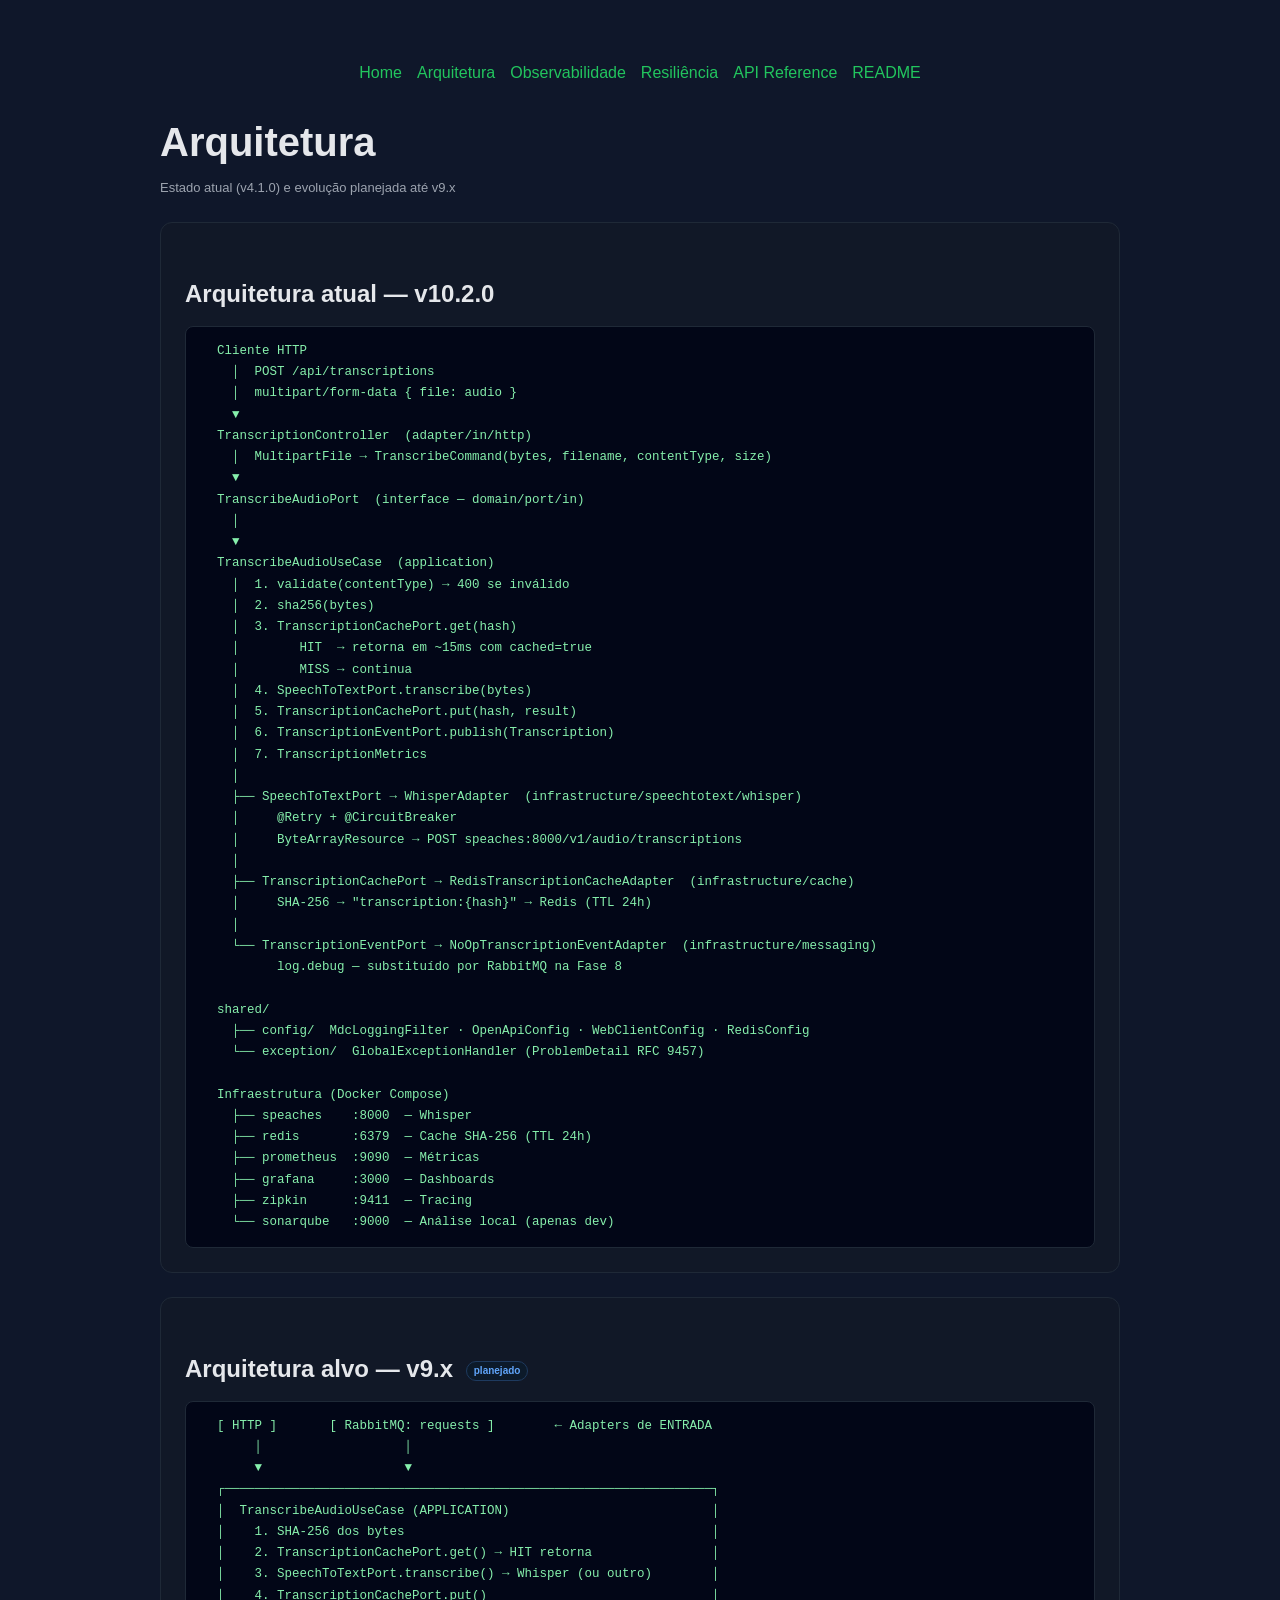
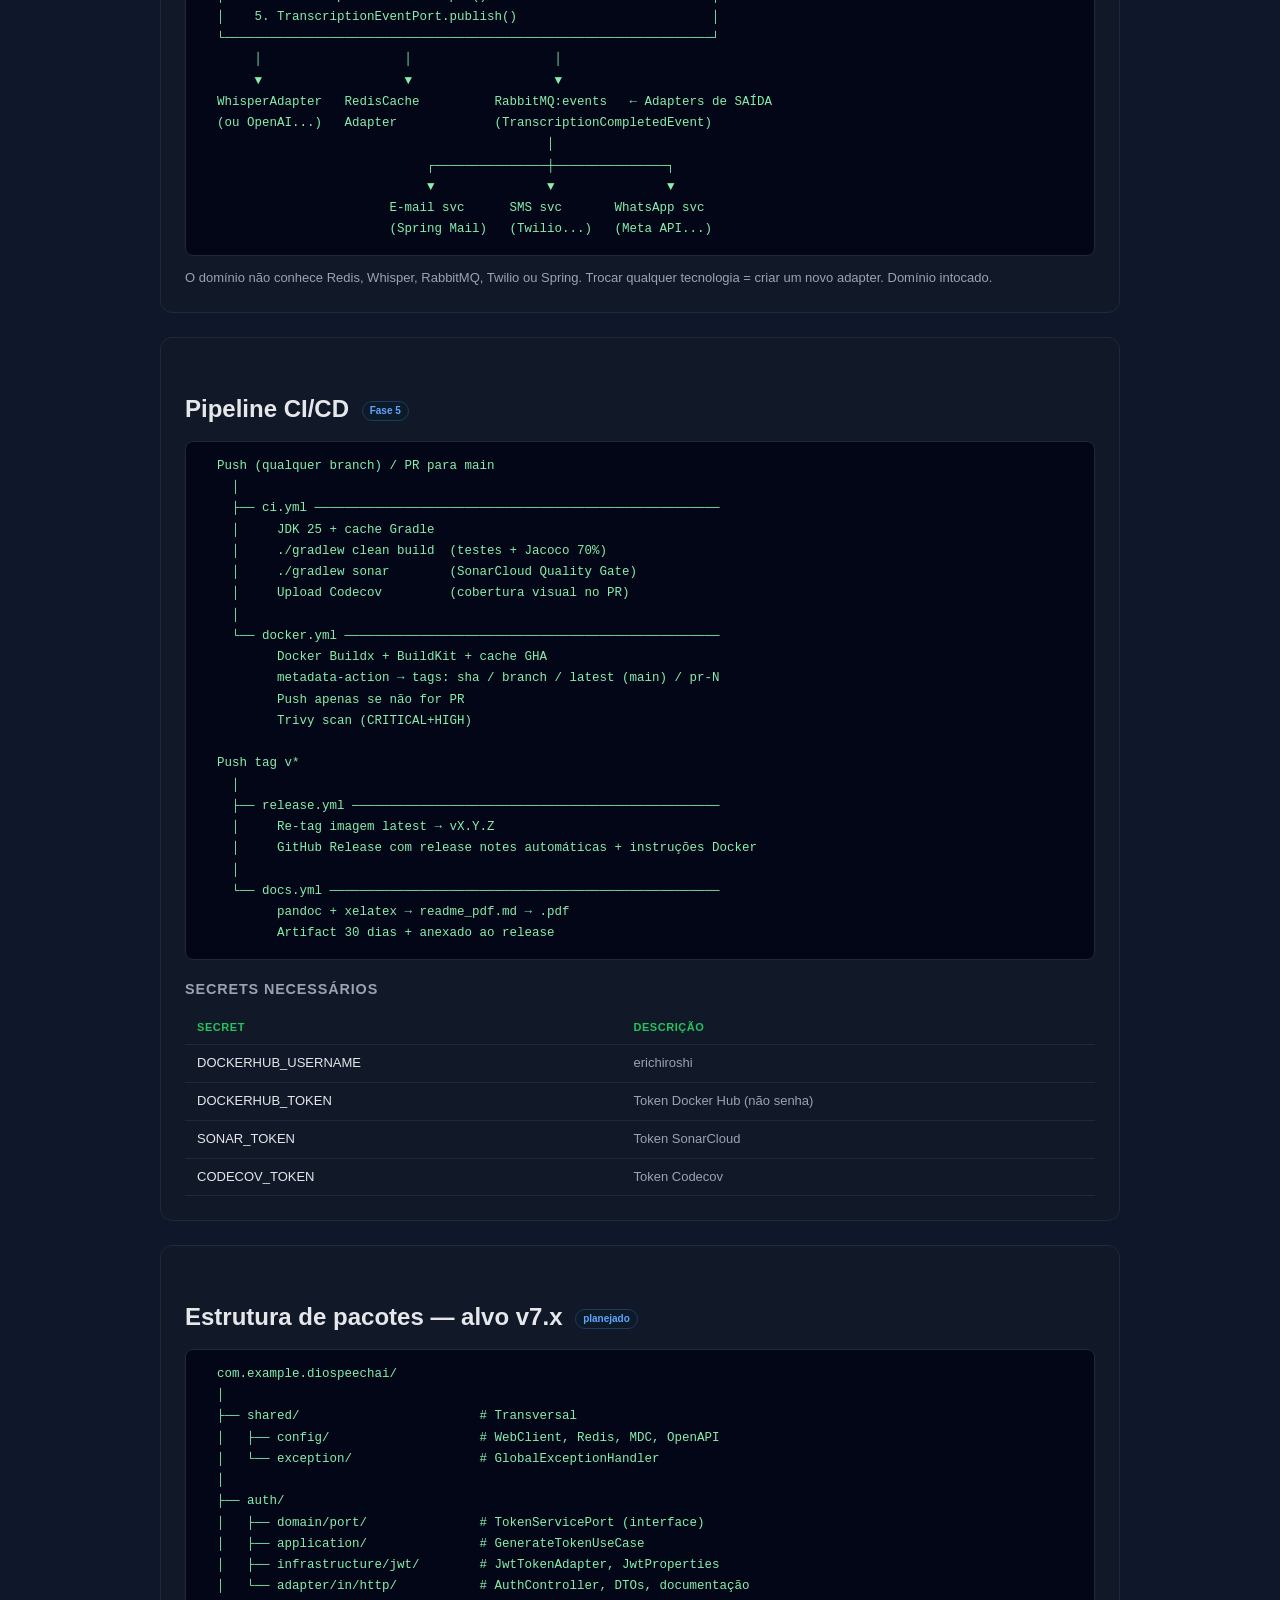
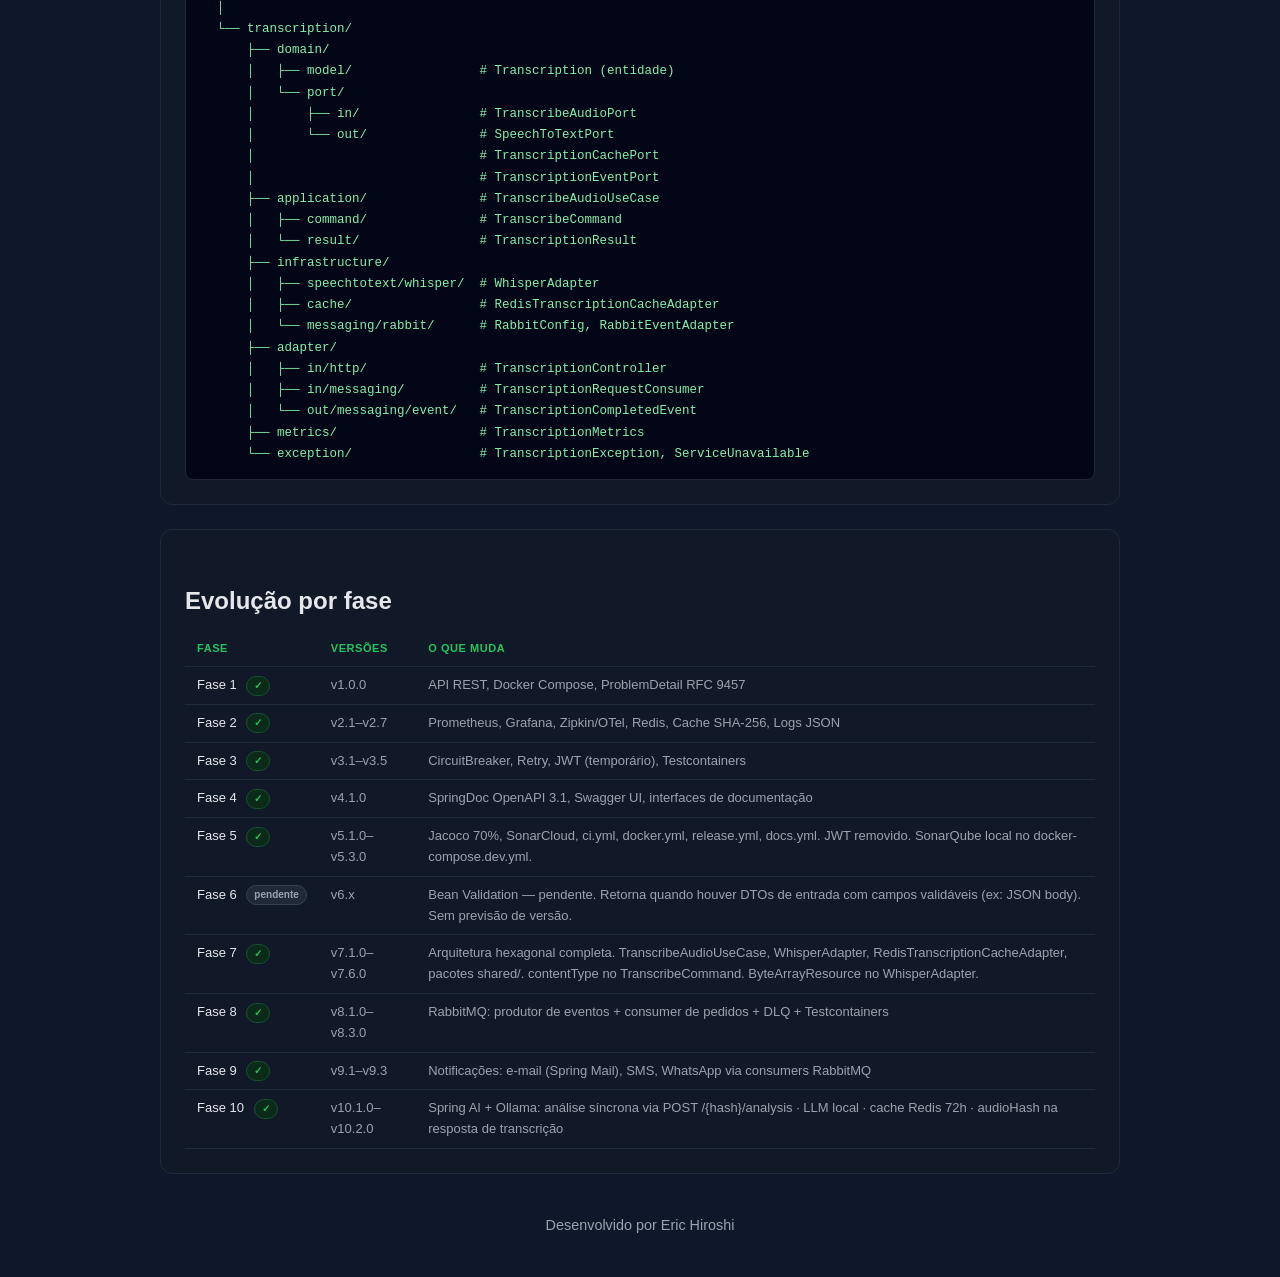
==== commit e86f3245: "docs: atualizar CLAUDE.md, README e GitHub Pages para v10.2.0 CLAUDE.md: - Stack: + Spring AI 1.0.0 " ====
--- a/docs/architecture.html
+++ b/docs/architecture.html
@@ -35,7 +35,7 @@
 
     <!-- ── ESTADO ATUAL ──────────────────────────────────────────────── -->
     <section class="card">
-      <h2>Arquitetura atual — v9.3.0</h2>
+      <h2>Arquitetura atual — v10.2.0</h2>
       <pre>
   Cliente HTTP
     │  POST /api/transcriptions
@@ -205,7 +205,8 @@
           <tr><td>Fase 6 <span class="badge" style="background:#1f2937;color:#9ca3af;border:1px solid #374151;">pendente</span></td><td>v6.x</td><td>Bean Validation — pendente. Retorna quando houver DTOs de entrada com campos validáveis (ex: JSON body). Sem previsão de versão.</td></tr>
           <tr><td>Fase 7 <span class="badge done">✓</span></td><td>v7.1.0–v7.6.0</td><td>Arquitetura hexagonal completa. TranscribeAudioUseCase, WhisperAdapter, RedisTranscriptionCacheAdapter, pacotes shared/. contentType no TranscribeCommand. ByteArrayResource no WhisperAdapter.</td></tr>
           <tr><td>Fase 8 <span class="badge done">✓</span></td><td>v8.1.0–v8.3.0</td><td>RabbitMQ: produtor de eventos + consumer de pedidos + DLQ + Testcontainers</td></tr>
-          <tr><td>Fase 9 <span class="badge planned">→</span></td><td>v9.1–v9.3</td><td>Notificações: e-mail (Spring Mail), SMS, WhatsApp via consumers RabbitMQ</td></tr>
+          <tr><td>Fase 9 <span class="badge done">✓</span></td><td>v9.1–v9.3</td><td>Notificações: e-mail (Spring Mail), SMS, WhatsApp via consumers RabbitMQ</td></tr>
+        <tr><td>Fase 10 <span class="badge done">✓</span></td><td>v10.1.0–v10.2.0</td><td>Spring AI + Ollama: análise síncrona via POST /{hash}/analysis · LLM local · cache Redis 72h · audioHash na resposta de transcrição</td></tr>
         </tbody>
       </table>
     </section>
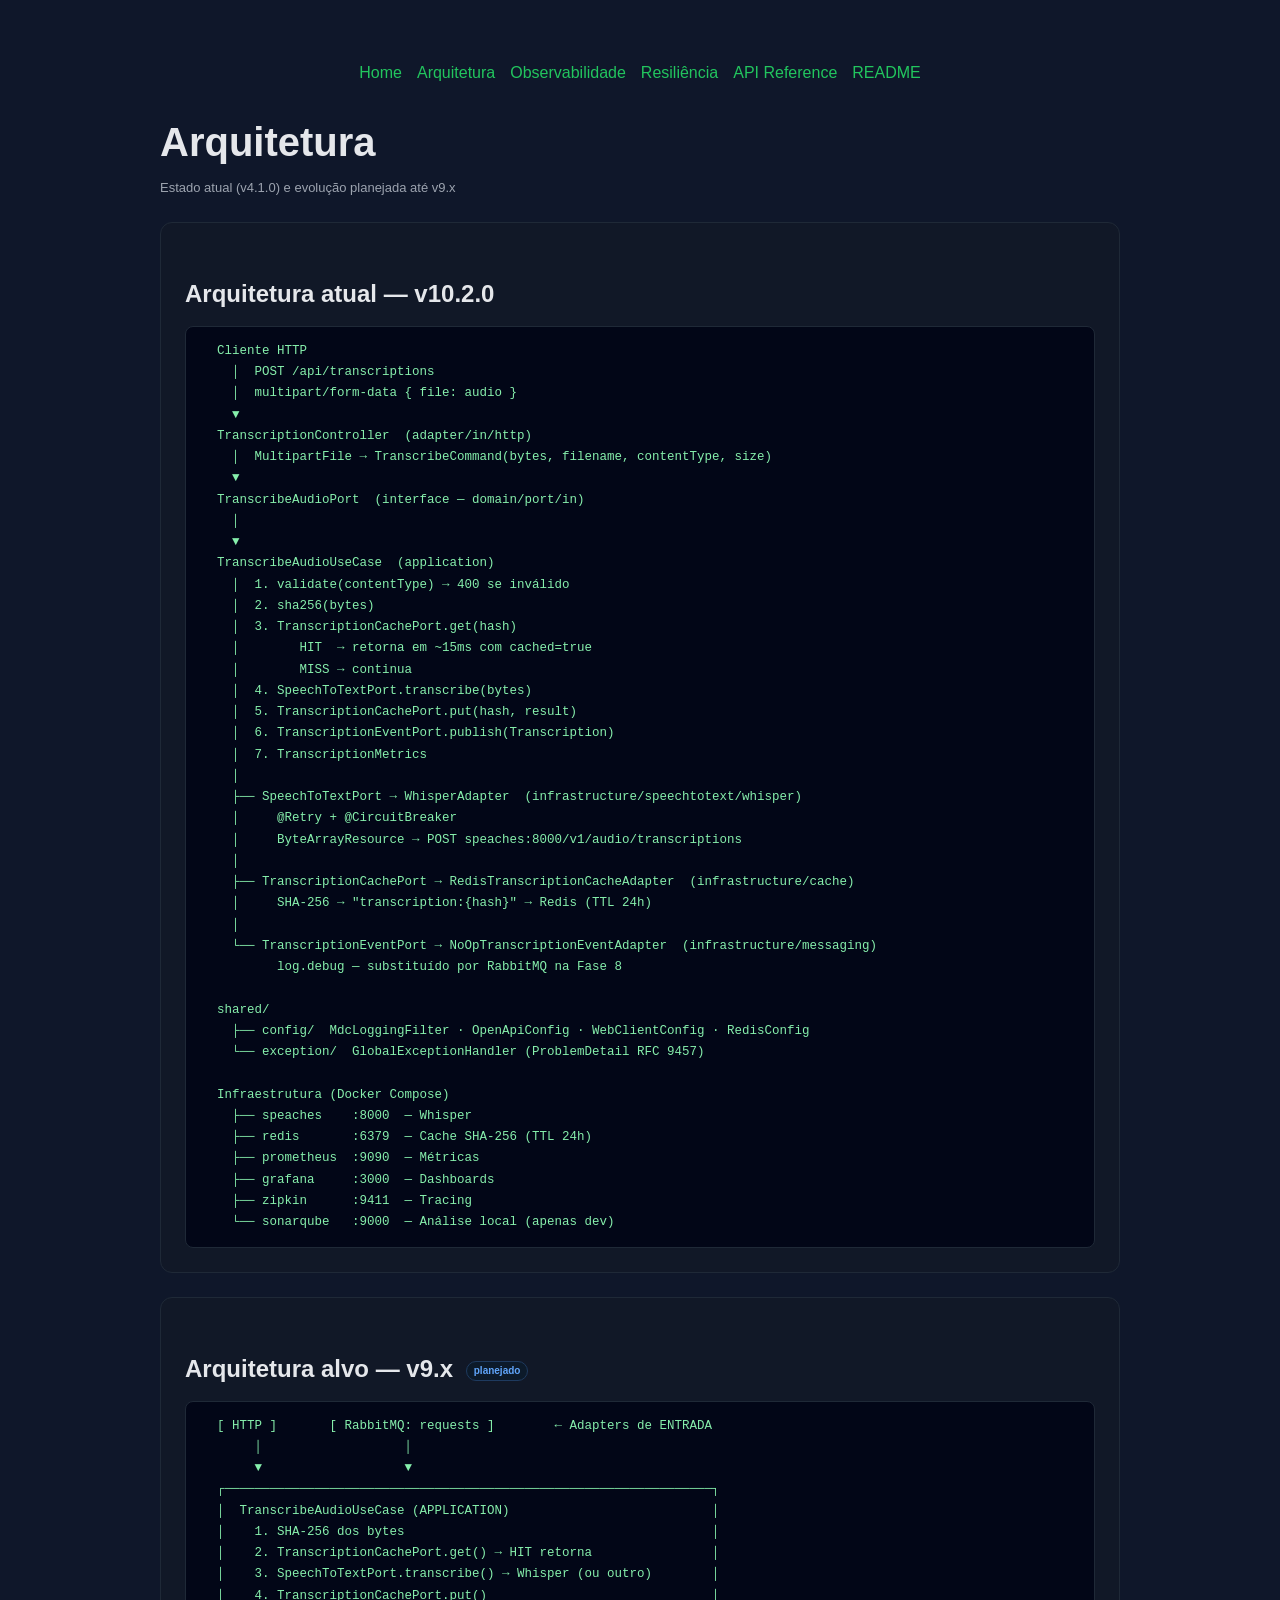
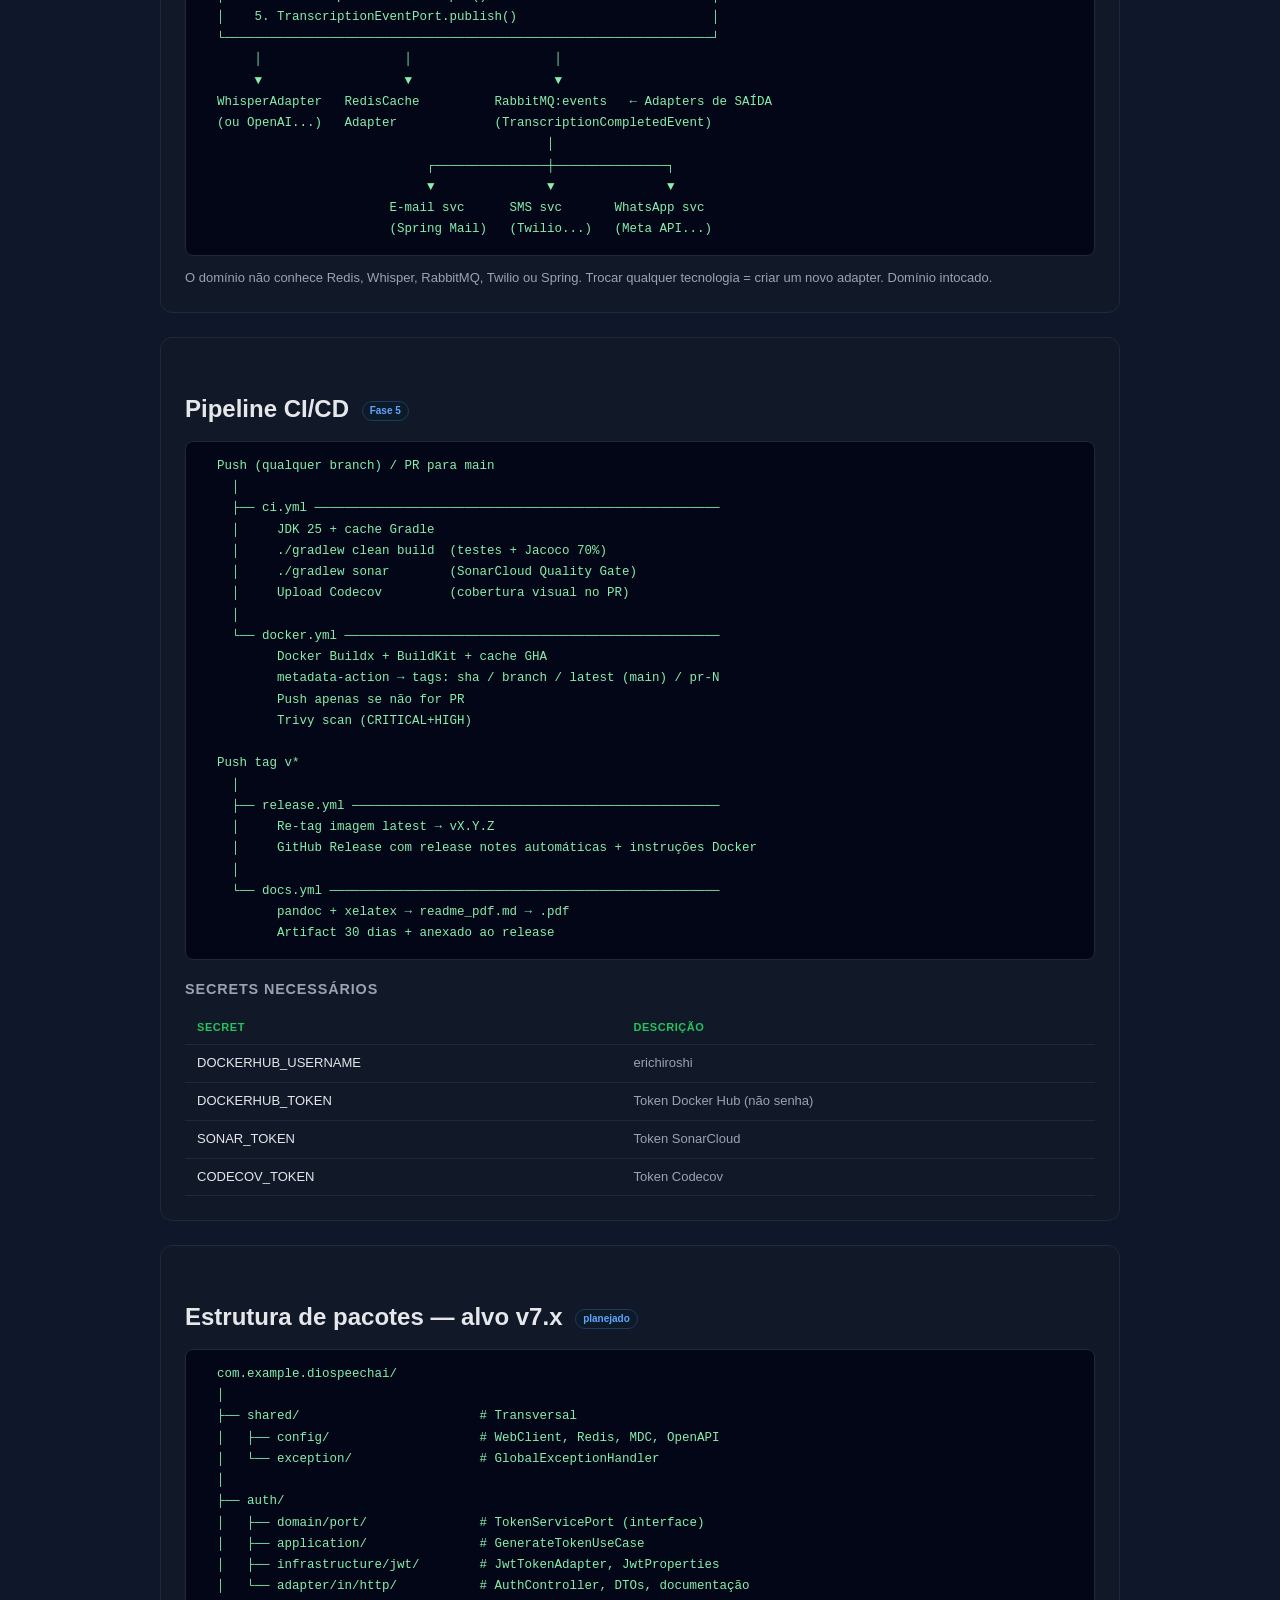
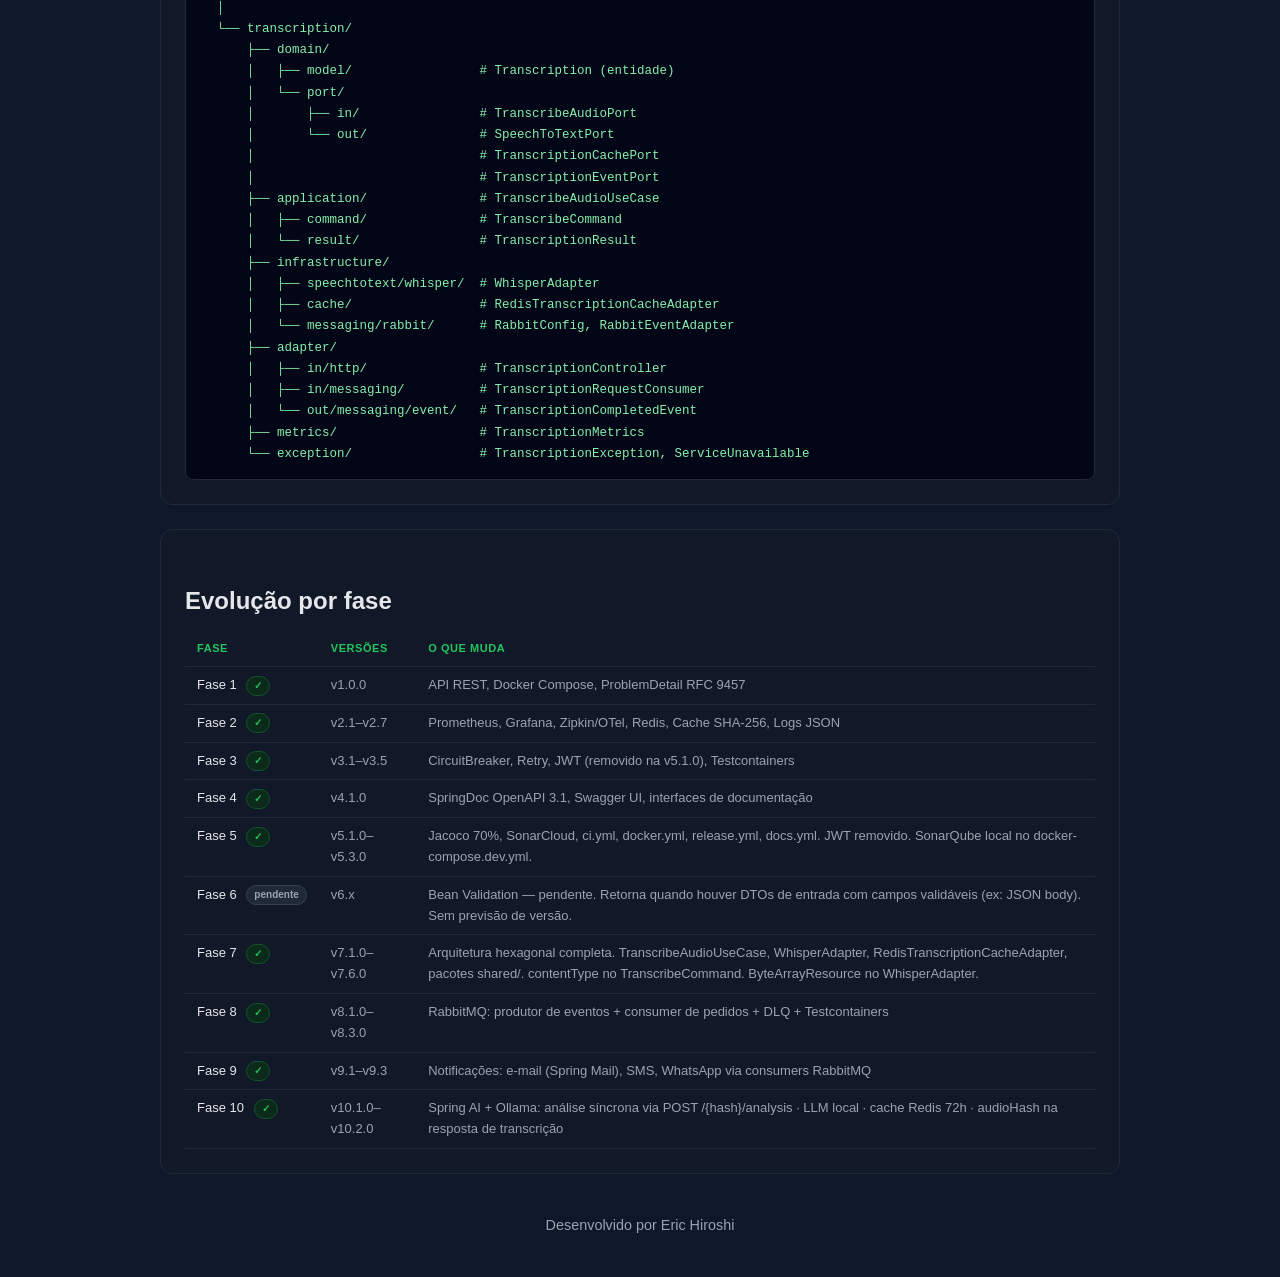
==== commit 5449e3c9: "docs: atualizar documentação para refletir descontinuação do JWT e novas fases de desenvolvimento" ====
--- a/docs/architecture.html
+++ b/docs/architecture.html
@@ -199,7 +199,7 @@
         <tbody>
           <tr><td>Fase 1 <span class="badge done">✓</span></td><td>v1.0.0</td><td>API REST, Docker Compose, ProblemDetail RFC 9457</td></tr>
           <tr><td>Fase 2 <span class="badge done">✓</span></td><td>v2.1–v2.7</td><td>Prometheus, Grafana, Zipkin/OTel, Redis, Cache SHA-256, Logs JSON</td></tr>
-          <tr><td>Fase 3 <span class="badge done">✓</span></td><td>v3.1–v3.5</td><td>CircuitBreaker, Retry, JWT (temporário), Testcontainers</td></tr>
+          <tr><td>Fase 3 <span class="badge done">✓</span></td><td>v3.1–v3.5</td><td>CircuitBreaker, Retry, JWT (removido na v5.1.0), Testcontainers</td></tr>
           <tr><td>Fase 4 <span class="badge done">✓</span></td><td>v4.1.0</td><td>SpringDoc OpenAPI 3.1, Swagger UI, interfaces de documentação</td></tr>
           <tr><td>Fase 5 <span class="badge done">✓</span></td><td>v5.1.0–v5.3.0</td><td>Jacoco 70%, SonarCloud, ci.yml, docker.yml, release.yml, docs.yml. JWT removido. SonarQube local no docker-compose.dev.yml.</td></tr>
           <tr><td>Fase 6 <span class="badge" style="background:#1f2937;color:#9ca3af;border:1px solid #374151;">pendente</span></td><td>v6.x</td><td>Bean Validation — pendente. Retorna quando houver DTOs de entrada com campos validáveis (ex: JSON body). Sem previsão de versão.</td></tr>
